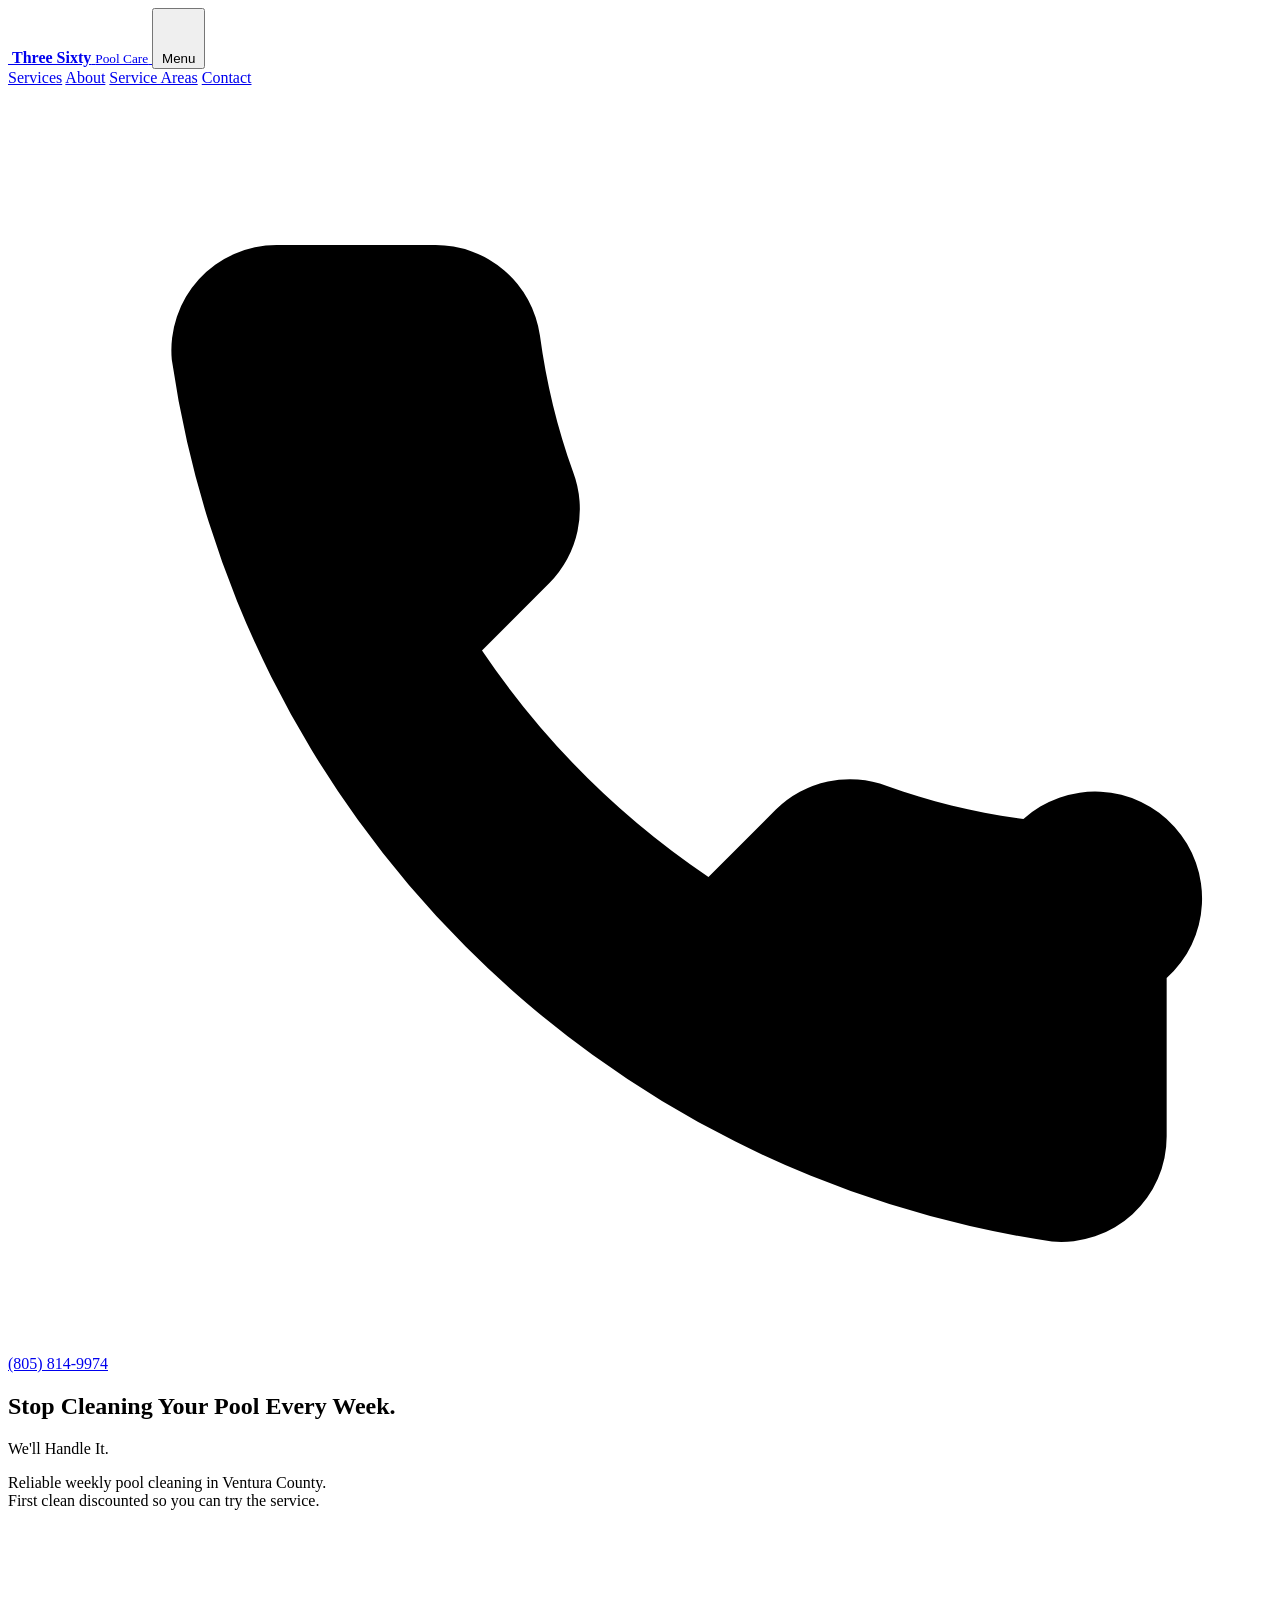
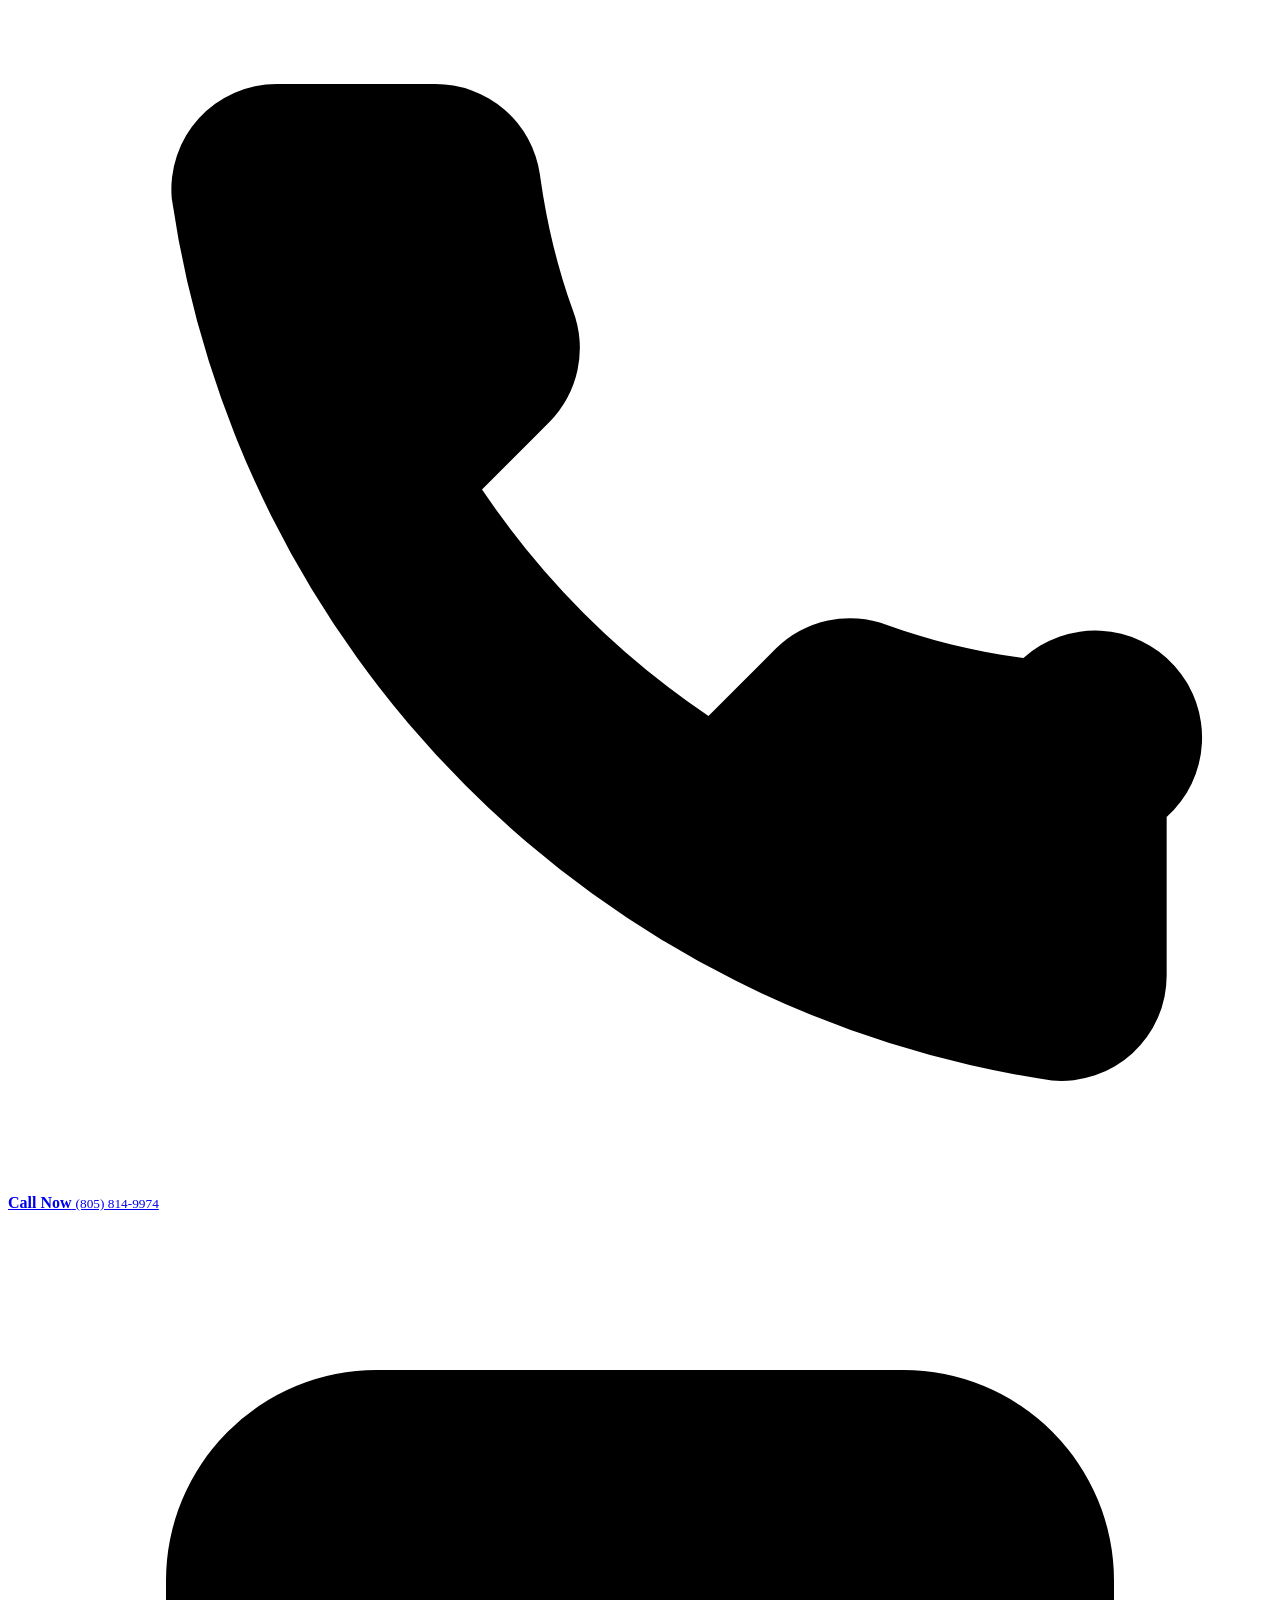
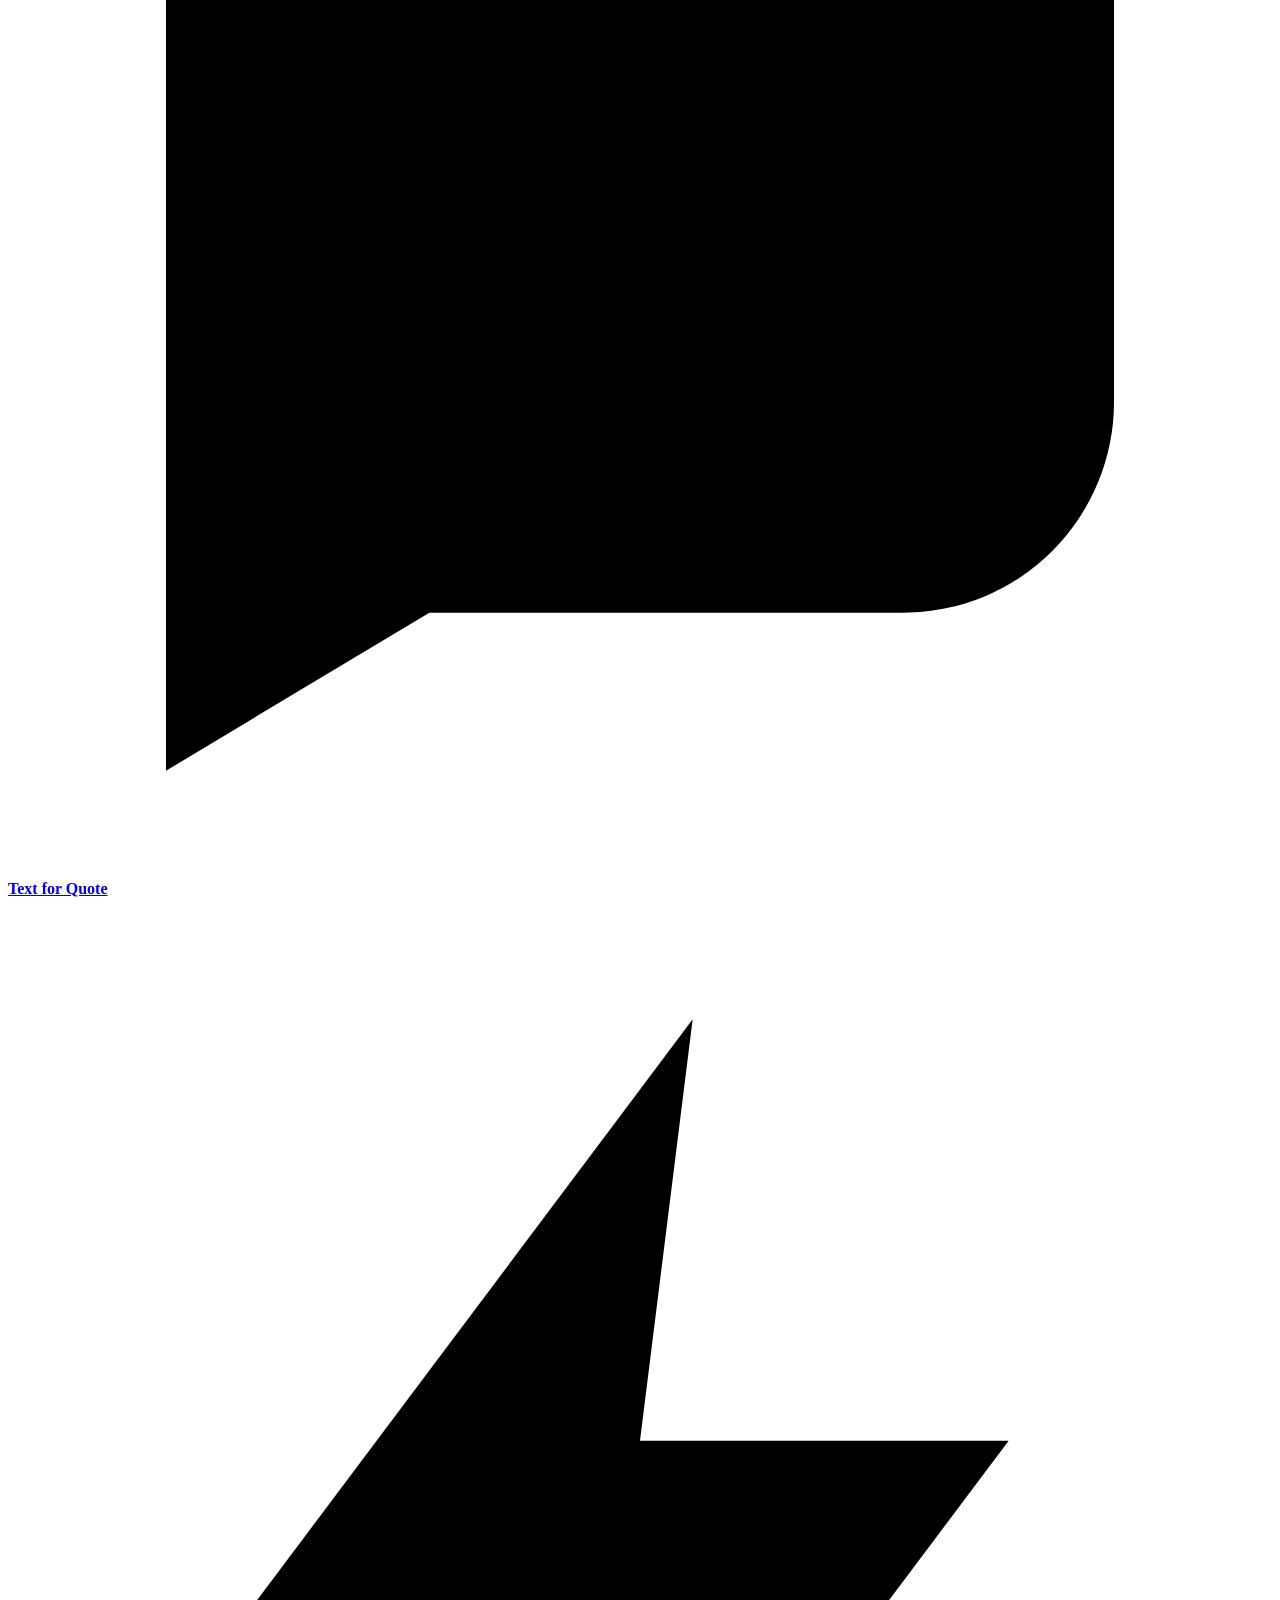
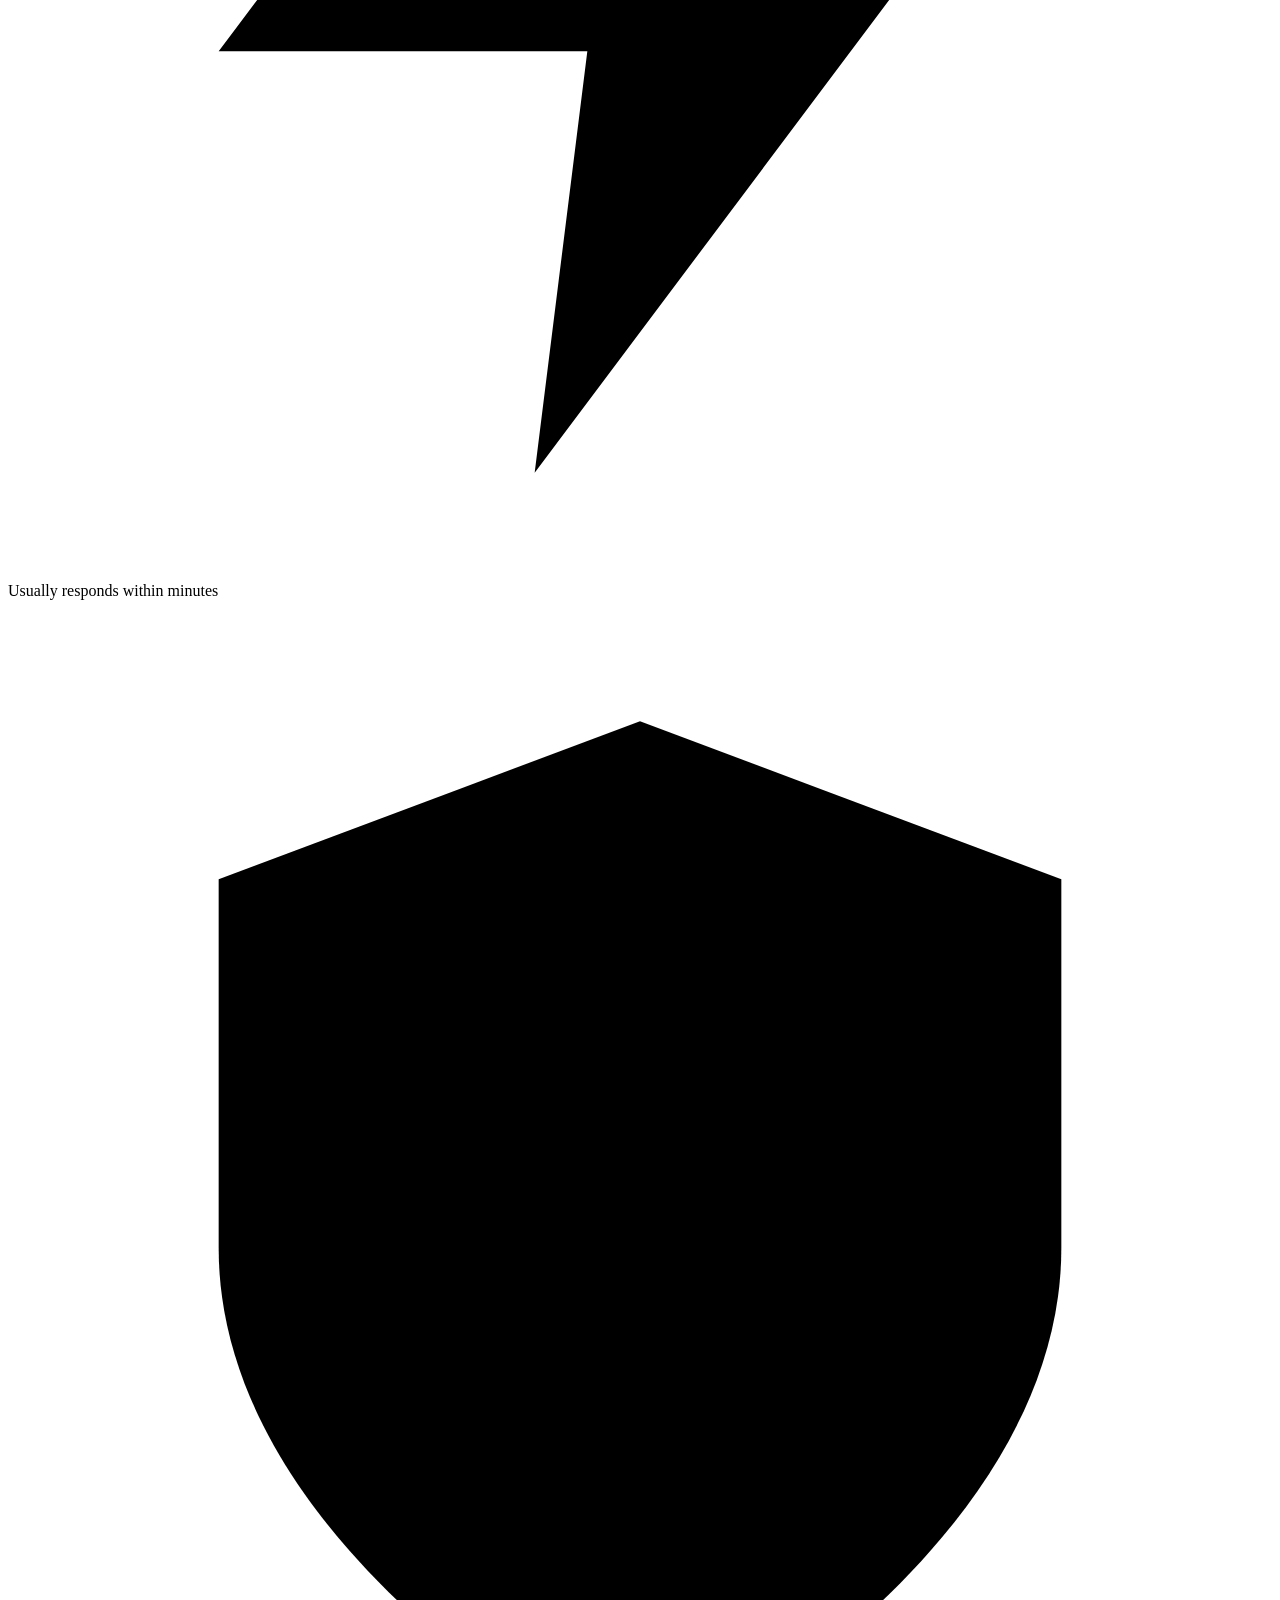
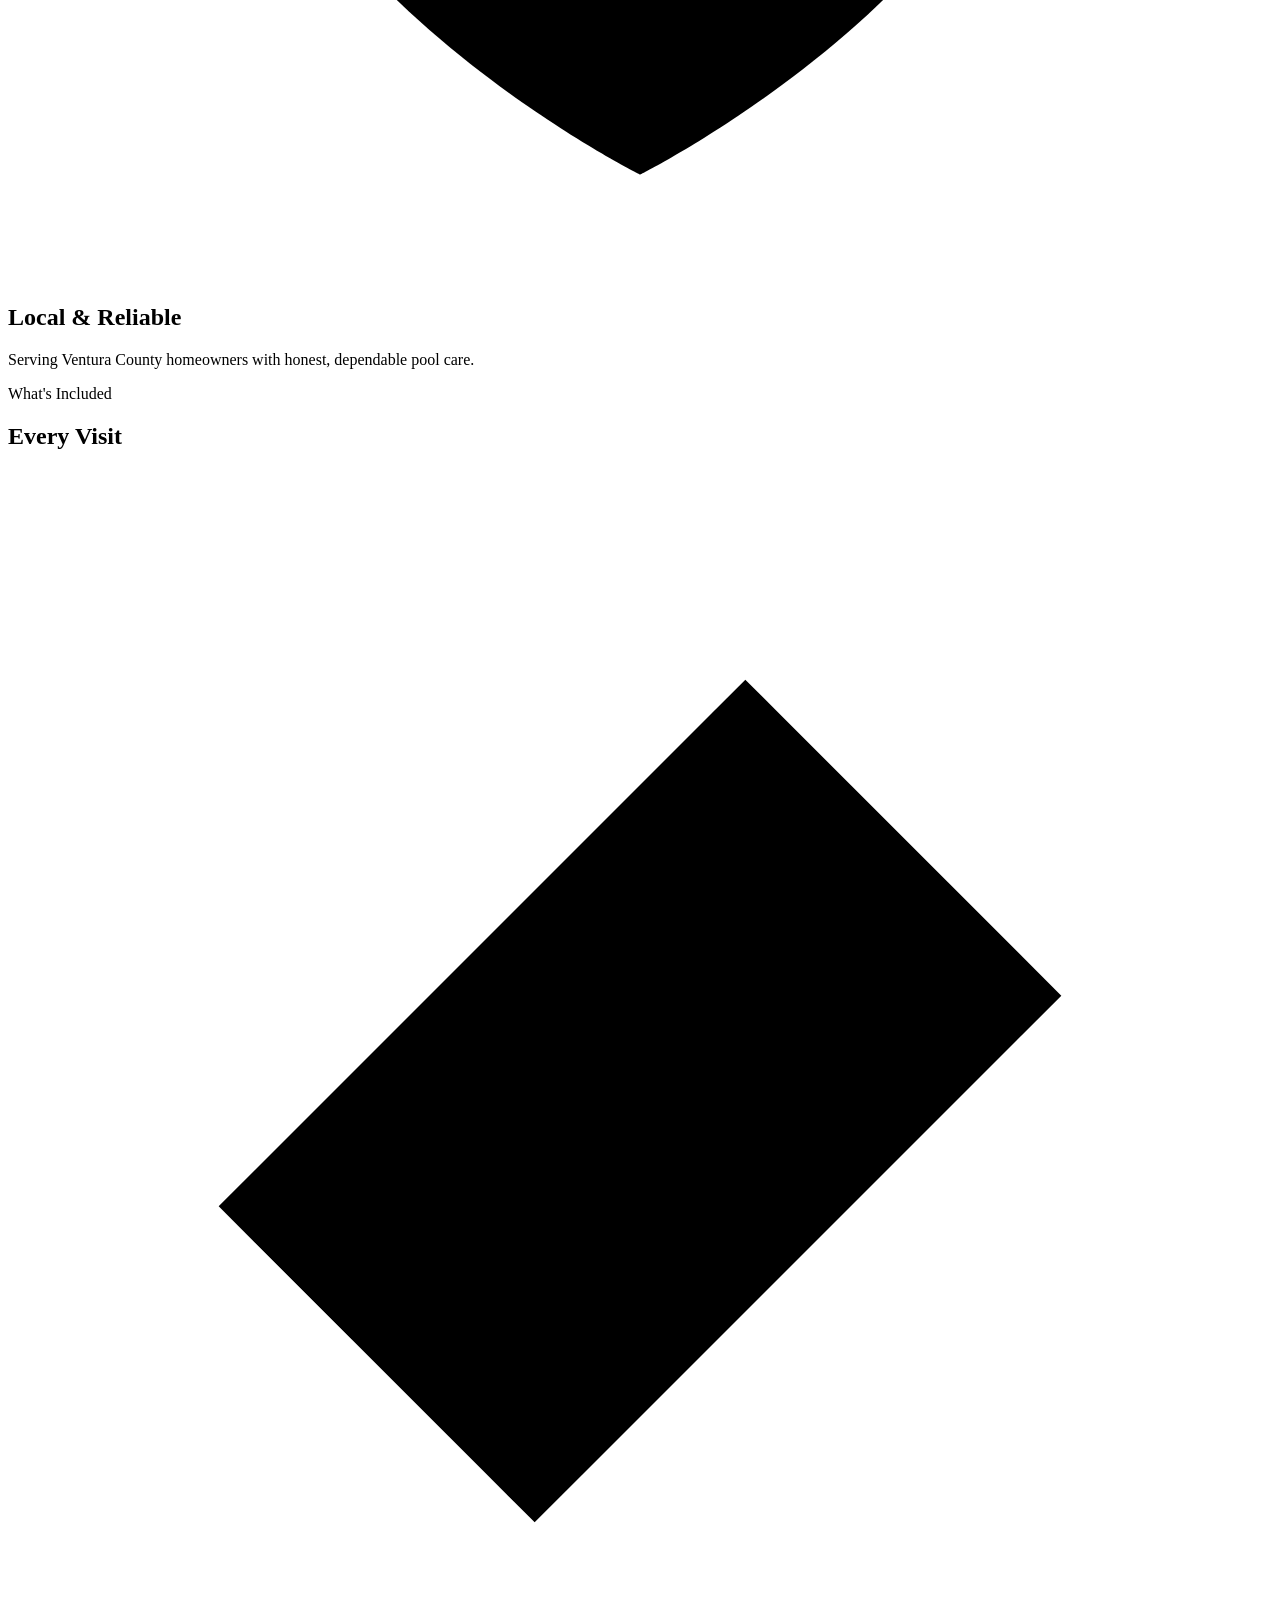
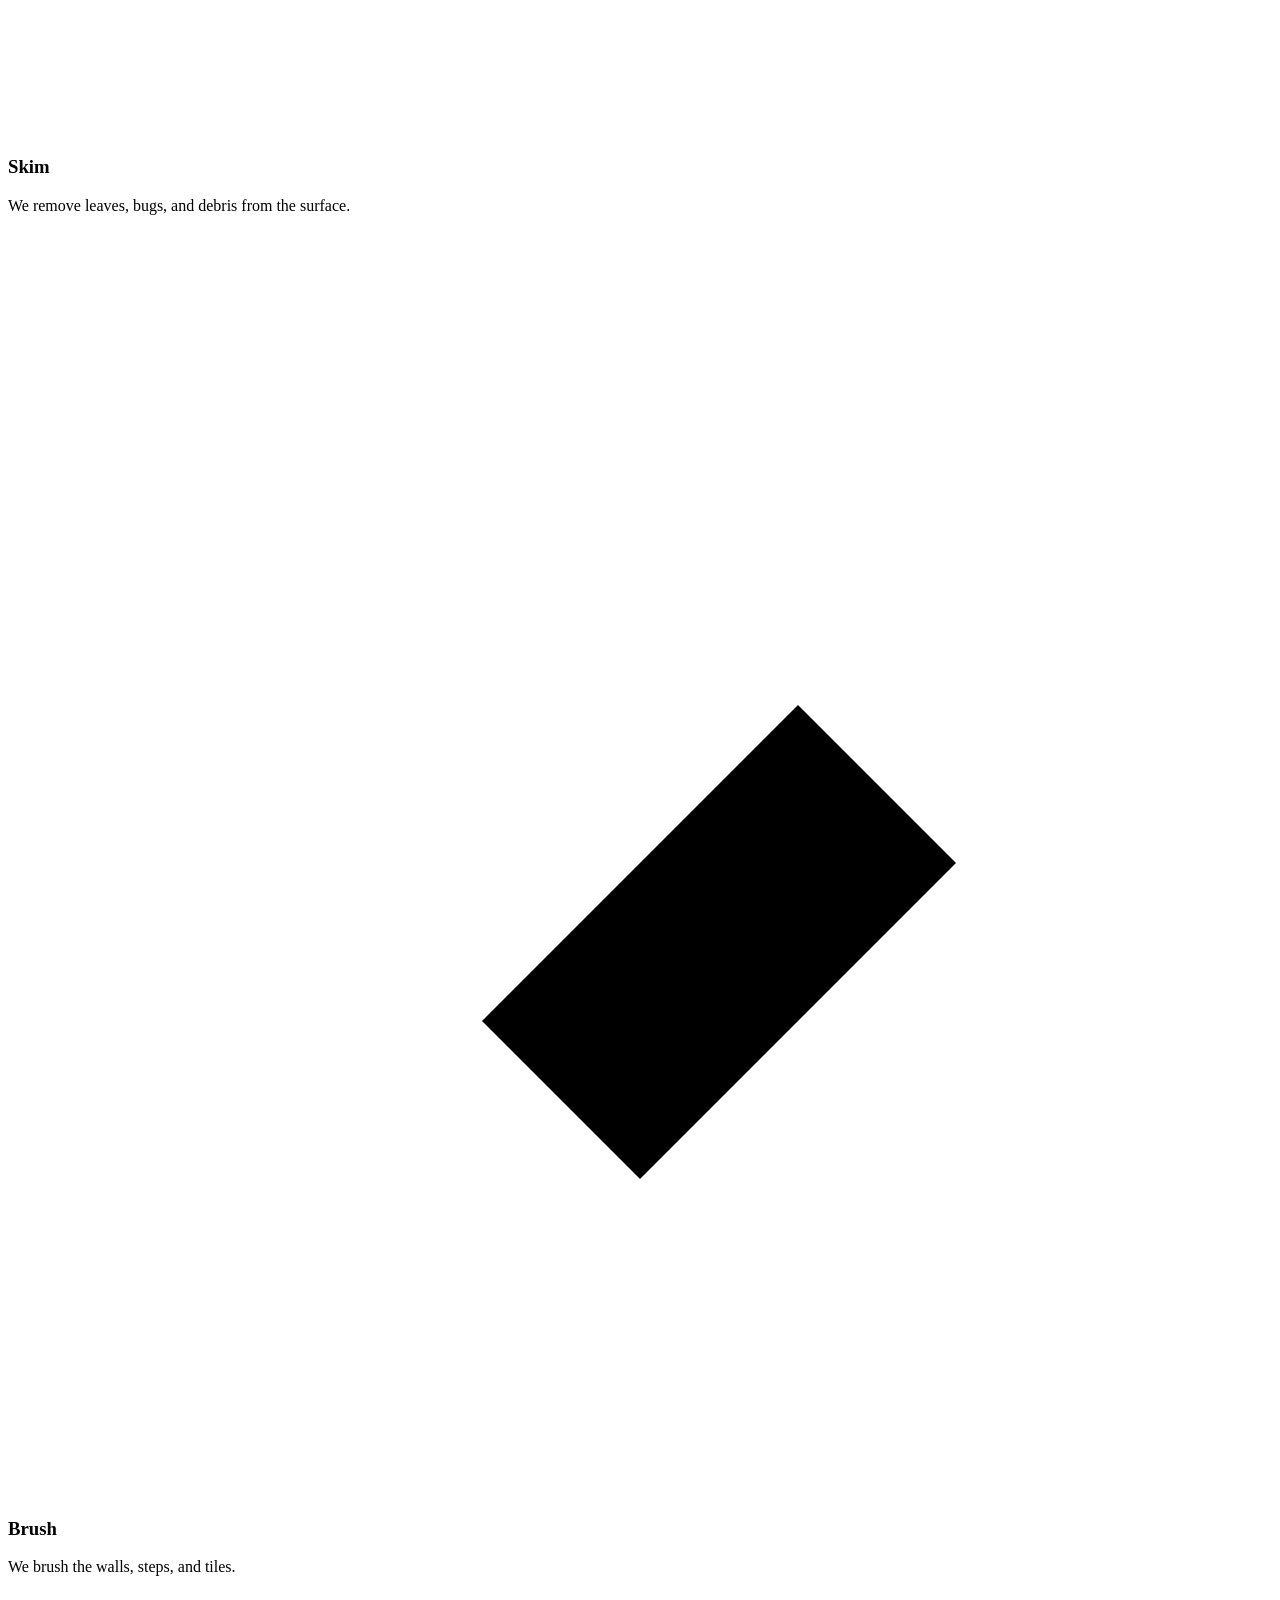
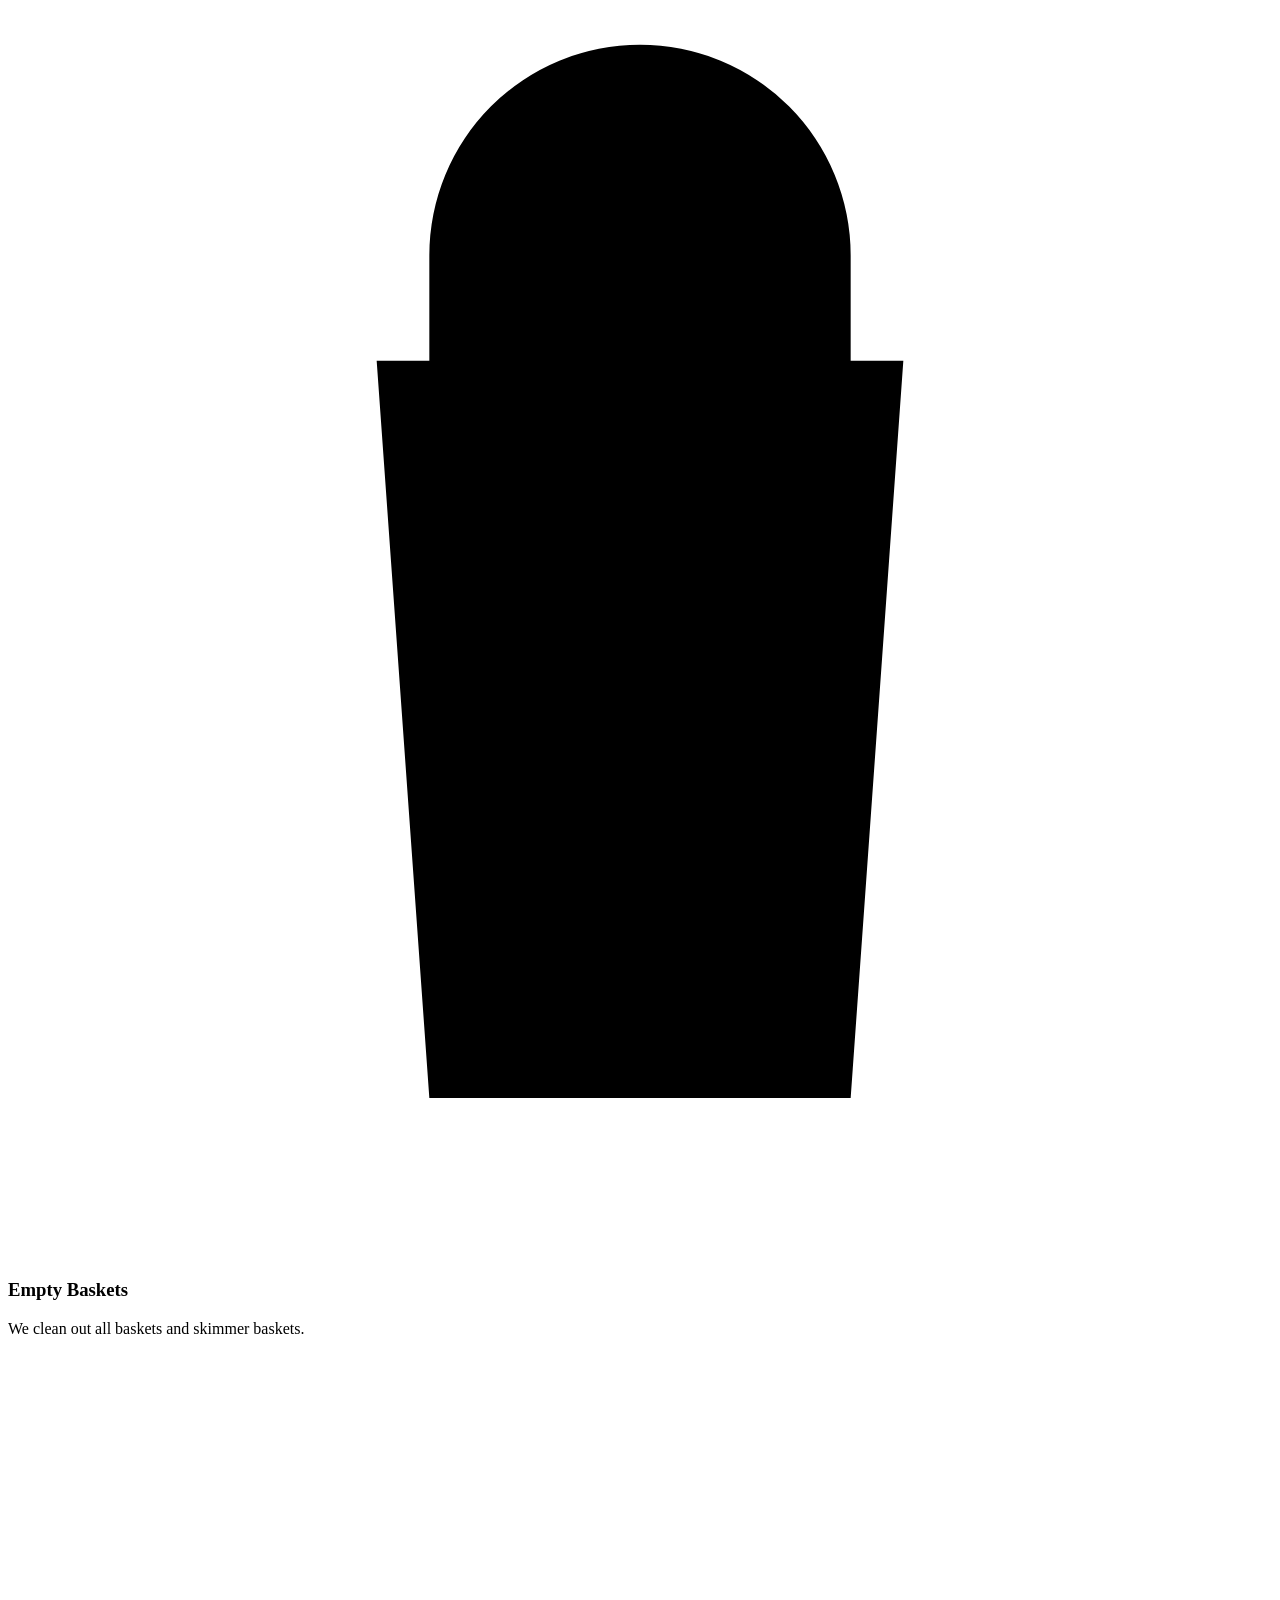
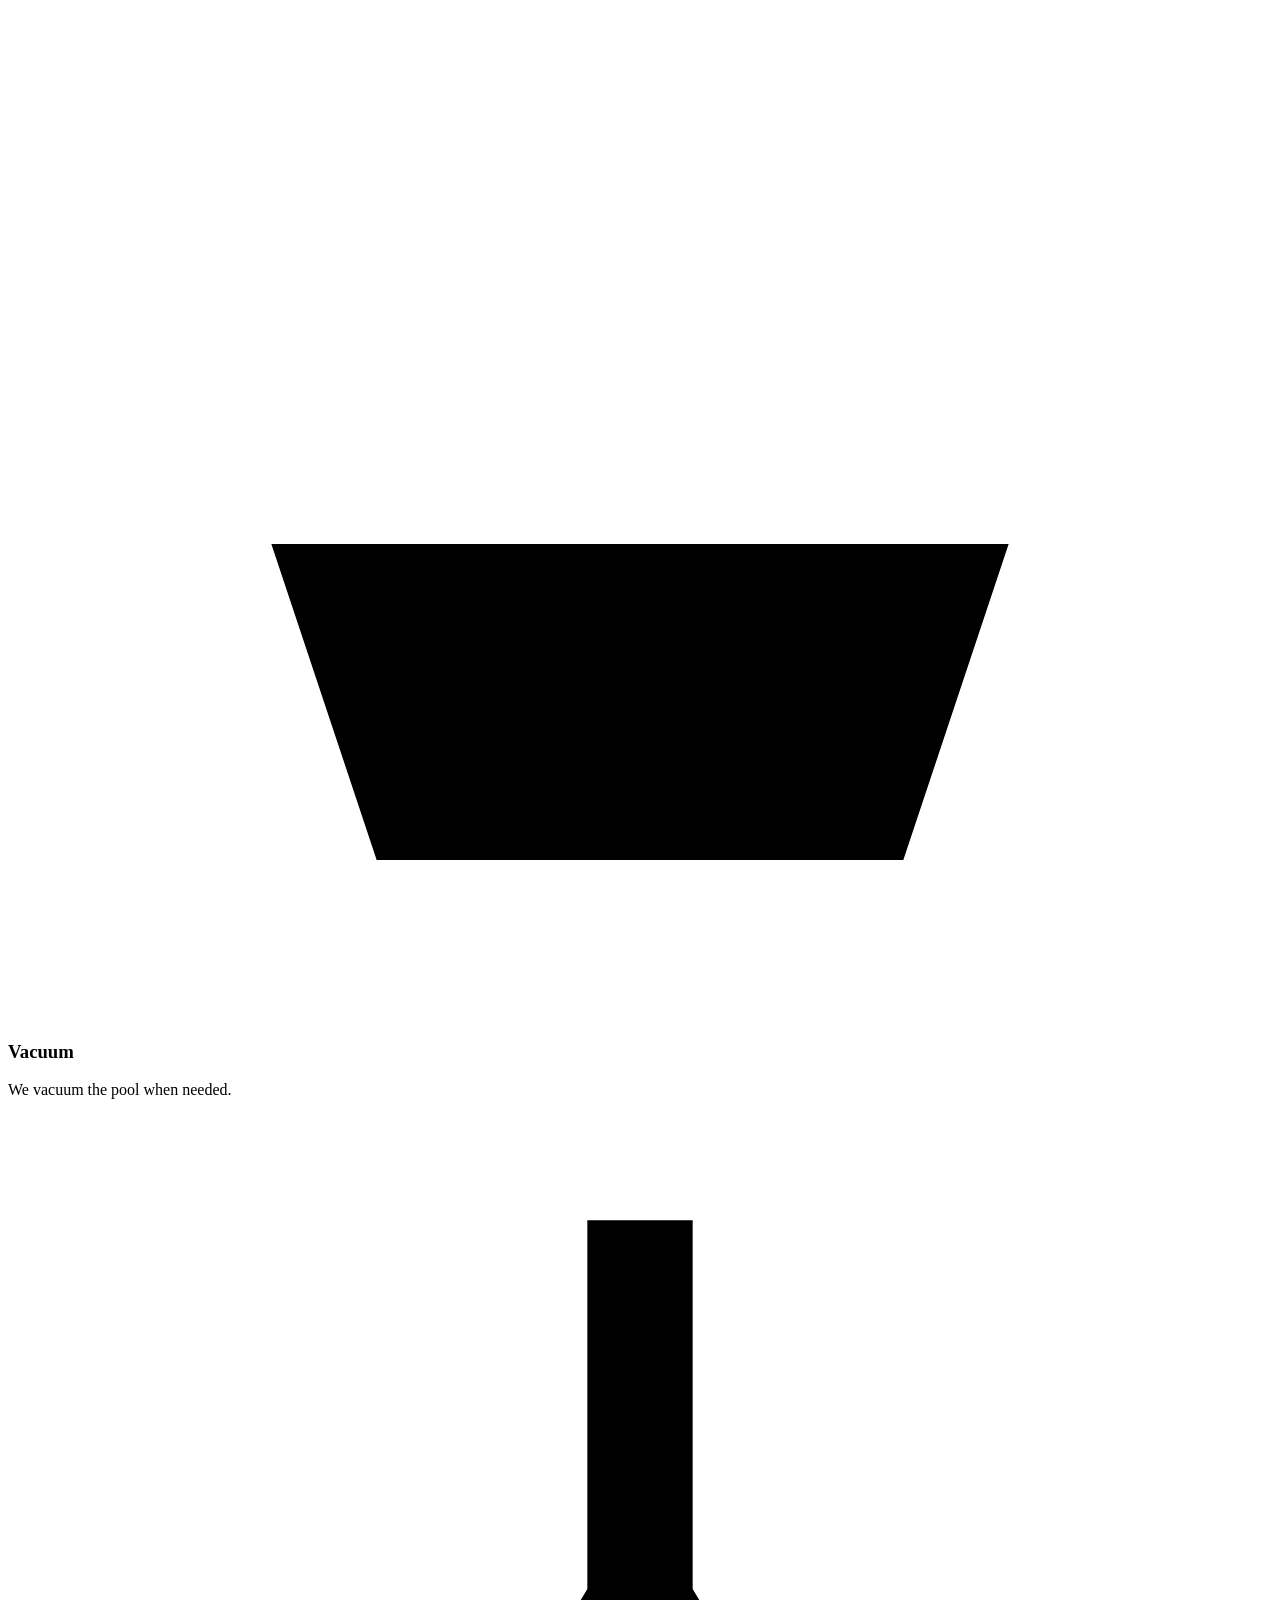
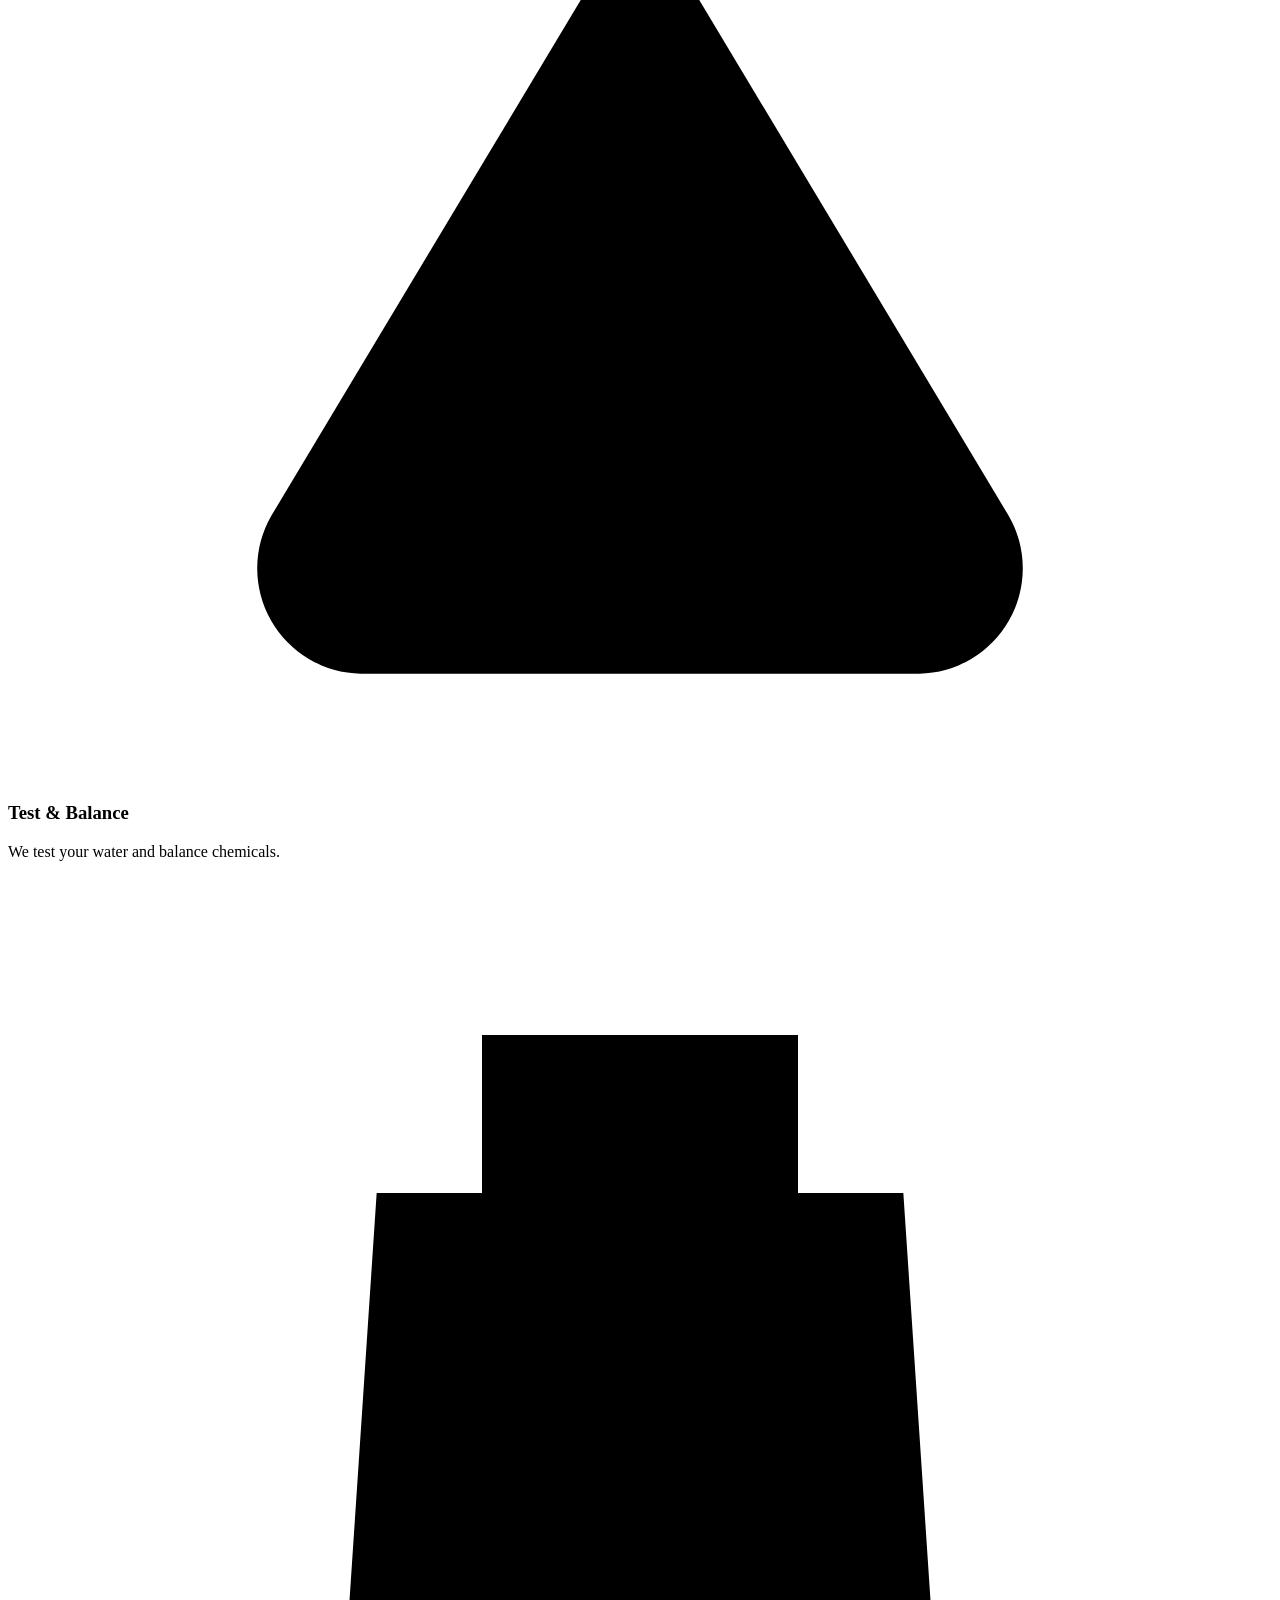
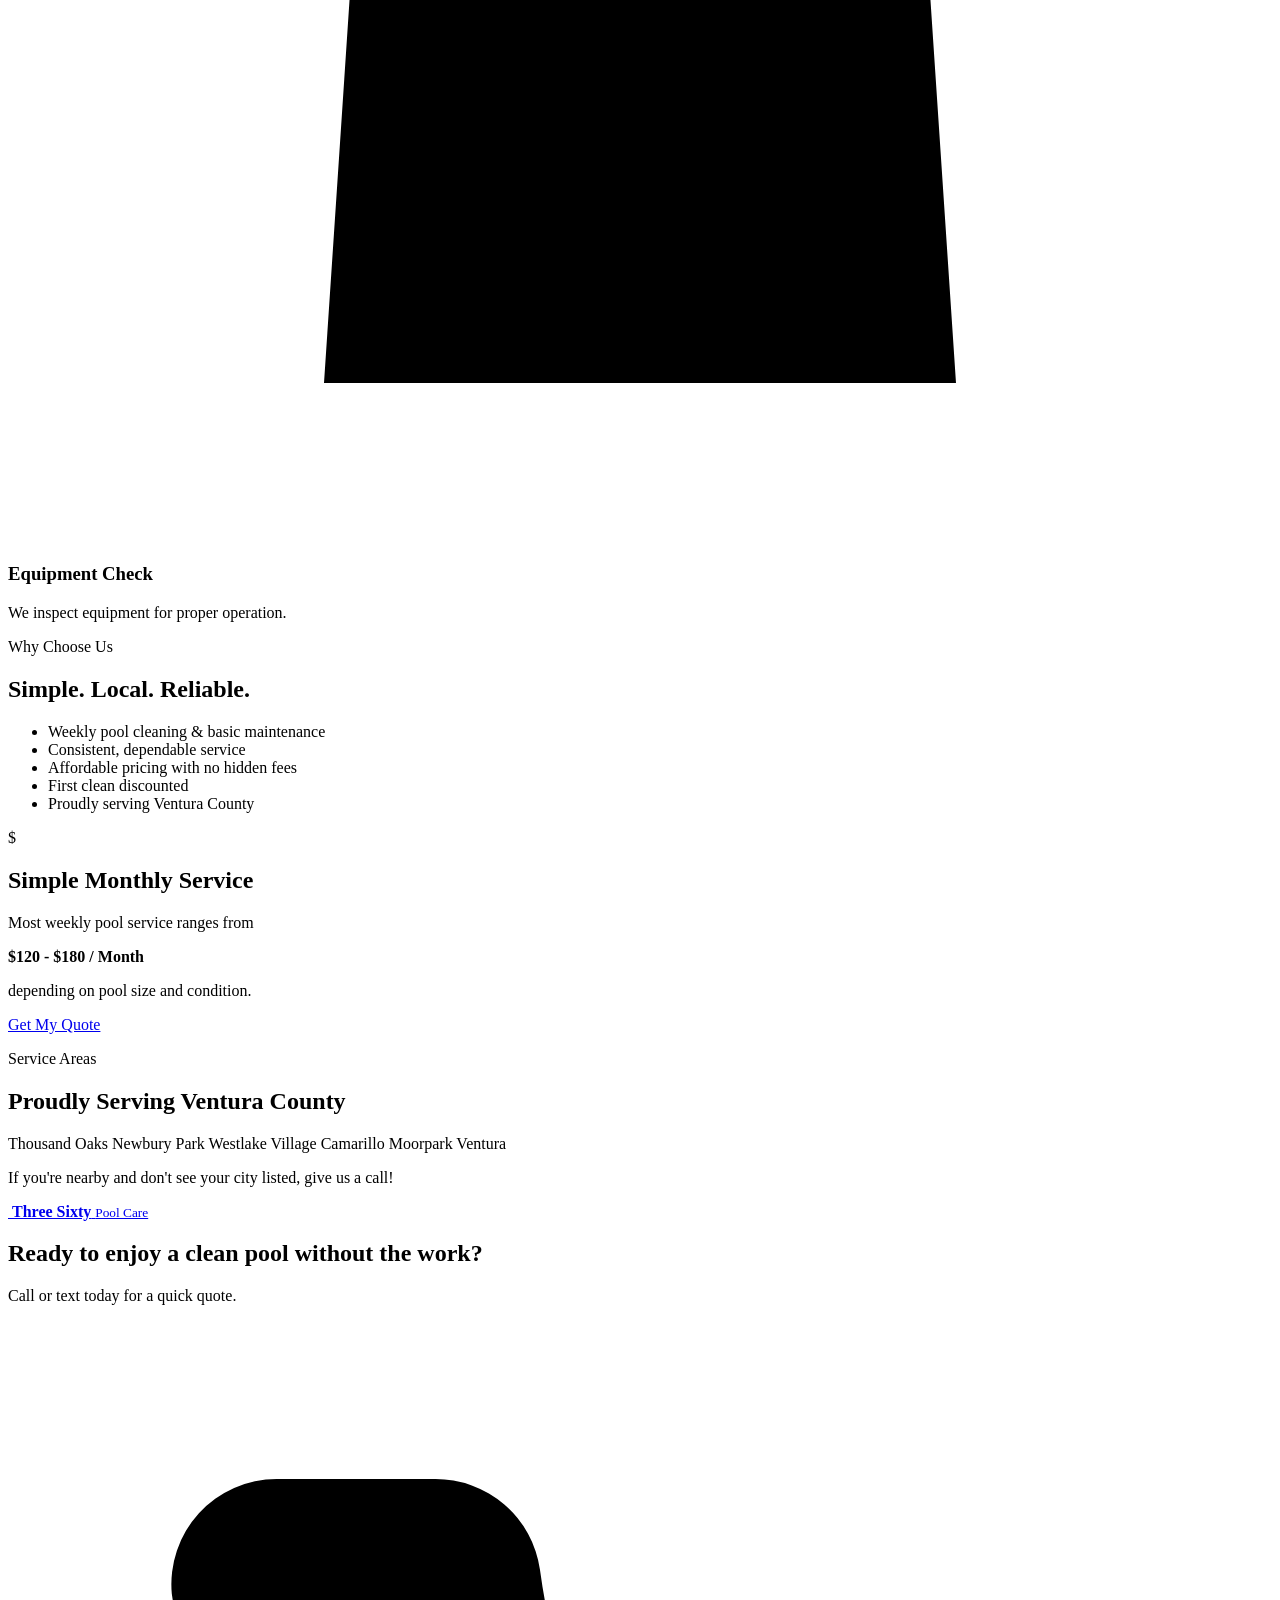
==== index.html @ 9514242b "Add files via upload" ====
<!doctype html>
<html lang="en">
  <head>
    <meta charset="utf-8" />
    <meta name="viewport" content="width=device-width, initial-scale=1" />
    <title>Three Sixty Pool Care</title>
    <meta
      name="description"
      content="Reliable weekly pool cleaning and pool care in Ventura County."
    />
    <link rel="stylesheet" href="styles.css" />
  </head>
  <body>
    <header class="site-header">
      <a class="brand" href="#top" aria-label="Three Sixty Pool Care home">
        <span class="brand-mark">
          <img src="assets/logo.png" alt="" />
        </span>
        <span class="brand-copy" aria-hidden="true">
          <strong>Three Sixty</strong>
          <small>Pool Care</small>
        </span>
      </a>

      <button class="menu-toggle" type="button" aria-expanded="false" aria-controls="site-nav">
        <svg viewBox="0 0 24 24" aria-hidden="true">
          <path d="M4 7h16M4 12h16M4 17h16" />
        </svg>
        <span>Menu</span>
      </button>

      <nav class="site-nav" id="site-nav" aria-label="Primary navigation">
        <a href="#services">Services</a>
        <a href="#about">About</a>
        <a href="#areas">Service Areas</a>
        <a href="#contact">Contact</a>
      </nav>

      <a class="header-call" href="tel:18058149974">
        <svg viewBox="0 0 24 24" aria-hidden="true">
          <path d="M22 16.92v3a2 2 0 0 1-2.18 2A19.79 19.79 0 0 1 3.11 5.18 2 2 0 0 1 5.1 3h3a2 2 0 0 1 2 1.72c.12.89.33 1.76.63 2.59a2 2 0 0 1-.45 2.11L9 10.7a16 16 0 0 0 4.3 4.3l1.28-1.28a2 2 0 0 1 2.11-.45c.83.3 1.7.51 2.59.63A2 2 0 0 1 22 16.92Z" />
        </svg>
        <span>(805) 814-9974</span>
      </a>
    </header>

    <main id="top">
      <section class="hero" aria-labelledby="hero-title">
        <div class="hero-inner">
          <div class="hero-copy">
            <h1 id="hero-title">
              <span>Stop Cleaning</span>
              <span>Your Pool</span>
              <span class="accent">Every Week.</span>
            </h1>
            <p class="script">We'll Handle It.</p>
            <p class="hero-lead">
              Reliable weekly pool cleaning in Ventura County.
              <br />
              First clean discounted so you can try the service.
            </p>
            <div class="hero-actions" id="contact">
              <a class="btn btn-primary" href="tel:18058149974">
                <svg viewBox="0 0 24 24" aria-hidden="true">
                  <path d="M22 16.92v3a2 2 0 0 1-2.18 2A19.79 19.79 0 0 1 3.11 5.18 2 2 0 0 1 5.1 3h3a2 2 0 0 1 2 1.72c.12.89.33 1.76.63 2.59a2 2 0 0 1-.45 2.11L9 10.7a16 16 0 0 0 4.3 4.3l1.28-1.28a2 2 0 0 1 2.11-.45c.83.3 1.7.51 2.59.63A2 2 0 0 1 22 16.92Z" />
                </svg>
                <span>
                  <strong>Call Now</strong>
                  <small>(805) 814-9974</small>
                </span>
              </a>
              <a class="btn btn-outline" href="sms:18058149974">
                <svg viewBox="0 0 24 24" aria-hidden="true">
                  <path d="M21 15a4 4 0 0 1-4 4H8l-5 3V7a4 4 0 0 1 4-4h10a4 4 0 0 1 4 4Z" />
                  <path d="M8 9h8M8 13h5" />
                </svg>
                <strong>Text for Quote</strong>
              </a>
            </div>
            <p class="response-note">
              <svg viewBox="0 0 24 24" aria-hidden="true">
                <path d="m13 2-9 12h7l-1 8 9-12h-7l1-8Z" />
              </svg>
              Usually responds within minutes
            </p>
          </div>

          <aside class="hero-card" aria-label="Local and reliable service">
            <svg viewBox="0 0 24 24" aria-hidden="true">
              <path d="M12 22s8-4 8-10V5l-8-3-8 3v7c0 6 8 10 8 10Z" />
              <path d="m8.8 12.1 2.2 2.2 4.7-5" />
            </svg>
            <div>
              <h2>Local &amp; Reliable</h2>
              <p>Serving Ventura County homeowners with honest, dependable pool care.</p>
            </div>
          </aside>
        </div>
      </section>

      <section class="included" id="services" aria-labelledby="included-title">
        <div class="section-heading">
          <p>What's Included</p>
          <h2 id="included-title">Every Visit</h2>
        </div>

        <div class="service-grid">
          <article class="service-item">
            <span class="service-icon">
              <svg viewBox="0 0 24 24" aria-hidden="true">
                <path d="m14 4 6 6M4 14l6 6M10 20l10-10-6-6L4 14l6 6Z" />
                <path d="m7 17 7-7M10 20l-1 2M20 10l2-1" />
              </svg>
            </span>
            <h3>Skim</h3>
            <p>We remove leaves, bugs, and debris from the surface.</p>
          </article>

          <article class="service-item">
            <span class="service-icon">
              <svg viewBox="0 0 24 24" aria-hidden="true">
                <path d="m15 3 6 6M2 22l7-7M9 15l6-6 3 3-6 6-3-3Z" />
                <path d="m4 20 4-4M7 22l4-4M2 17l4-4" />
              </svg>
            </span>
            <h3>Brush</h3>
            <p>We brush the walls, steps, and tiles.</p>
          </article>

          <article class="service-item">
            <span class="service-icon">
              <svg viewBox="0 0 24 24" aria-hidden="true">
                <path d="M5 7h14M8 7V5a4 4 0 0 1 8 0v2M7 7l1 14h8l1-14" />
                <path d="M10 11v6M14 11v6" />
              </svg>
            </span>
            <h3>Empty Baskets</h3>
            <p>We clean out all baskets and skimmer baskets.</p>
          </article>

          <article class="service-item">
            <span class="service-icon">
              <svg viewBox="0 0 24 24" aria-hidden="true">
                <path d="M12 3v12M7 21h10M5 15h14l-2 6H7l-2-6Z" />
                <path d="M8 10h8" />
              </svg>
            </span>
            <h3>Vacuum</h3>
            <p>We vacuum the pool when needed.</p>
          </article>

          <article class="service-item">
            <span class="service-icon">
              <svg viewBox="0 0 24 24" aria-hidden="true">
                <path d="M10 2h4M11 2v7l-6 10a2 2 0 0 0 1.7 3h10.6a2 2 0 0 0 1.7-3L13 9V2" />
                <path d="M8 16h8M10 19h4" />
              </svg>
            </span>
            <h3>Test &amp; Balance</h3>
            <p>We test your water and balance chemicals.</p>
          </article>

          <article class="service-item">
            <span class="service-icon">
              <svg viewBox="0 0 24 24" aria-hidden="true">
                <path d="M8 6h8M9 6V3h6v3M7 6h10l1 15H6L7 6Z" />
                <path d="M9 10h6M9 14h6" />
              </svg>
            </span>
            <h3>Equipment Check</h3>
            <p>We inspect equipment for proper operation.</p>
          </article>
        </div>
      </section>

      <section class="why" id="about" aria-labelledby="why-title">
        <div class="why-inner">
          <div class="why-copy">
            <p class="eyebrow">Why Choose Us</p>
            <h2 id="why-title">Simple. Local. Reliable.</h2>
            <ul>
              <li>Weekly pool cleaning &amp; basic maintenance</li>
              <li>Consistent, dependable service</li>
              <li>Affordable pricing with no hidden fees</li>
              <li>First clean discounted</li>
              <li>Proudly serving Ventura County</li>
            </ul>
          </div>

          <aside class="price-card" aria-label="Simple monthly service pricing">
            <div class="price-head">
              <span class="dollar">$</span>
              <div>
                <h2>Simple Monthly Service</h2>
                <span class="short-rule"></span>
              </div>
            </div>
            <p>Most weekly pool service ranges from</p>
            <strong>$120 - $180 / Month</strong>
            <p>depending on pool size and condition.</p>
            <a class="quote-button" href="sms:18058149974">Get My Quote</a>
          </aside>
        </div>
      </section>

      <section class="areas" id="areas" aria-labelledby="areas-title">
        <div class="areas-heading">
          <p class="eyebrow">Service Areas</p>
          <h2 id="areas-title">Proudly Serving Ventura County</h2>
        </div>
        <div class="city-list" aria-label="Service area cities">
          <span>Thousand Oaks</span>
          <span>Newbury Park</span>
          <span>Westlake Village</span>
          <span>Camarillo</span>
          <span>Moorpark</span>
          <span>Ventura</span>
        </div>
        <p class="nearby">If you're nearby and don't see your city listed, give us a call!</p>
      </section>
    </main>

    <footer class="site-footer">
      <div class="footer-inner">
        <a class="footer-brand" href="#top" aria-label="Three Sixty Pool Care home">
          <span class="brand-mark">
            <img src="assets/logo.png" alt="" />
          </span>
          <span class="brand-copy" aria-hidden="true">
            <strong>Three Sixty</strong>
            <small>Pool Care</small>
          </span>
        </a>
        <div class="footer-copy">
          <h2>Ready to enjoy a clean pool without the work?</h2>
          <p>Call or text today for a quick quote.</p>
        </div>
        <div class="footer-actions">
          <a class="btn btn-primary" href="tel:18058149974">
            <svg viewBox="0 0 24 24" aria-hidden="true">
              <path d="M22 16.92v3a2 2 0 0 1-2.18 2A19.79 19.79 0 0 1 3.11 5.18 2 2 0 0 1 5.1 3h3a2 2 0 0 1 2 1.72c.12.89.33 1.76.63 2.59a2 2 0 0 1-.45 2.11L9 10.7a16 16 0 0 0 4.3 4.3l1.28-1.28a2 2 0 0 1 2.11-.45c.83.3 1.7.51 2.59.63A2 2 0 0 1 22 16.92Z" />
            </svg>
            <span>Call (805) 814-9974</span>
          </a>
          <a class="btn btn-outline" href="sms:18058149974">
            <svg viewBox="0 0 24 24" aria-hidden="true">
              <path d="M21 15a4 4 0 0 1-4 4H8l-5 3V7a4 4 0 0 1 4-4h10a4 4 0 0 1 4 4Z" />
              <path d="M8 9h8M8 13h5" />
            </svg>
            <span>Text for Quote</span>
          </a>
        </div>
      </div>
      <p class="copyright">&copy; 2026 Three Sixty Pool Care. All rights reserved.</p>
    </footer>

    <script src="script.js"></script>
  </body>
</html>
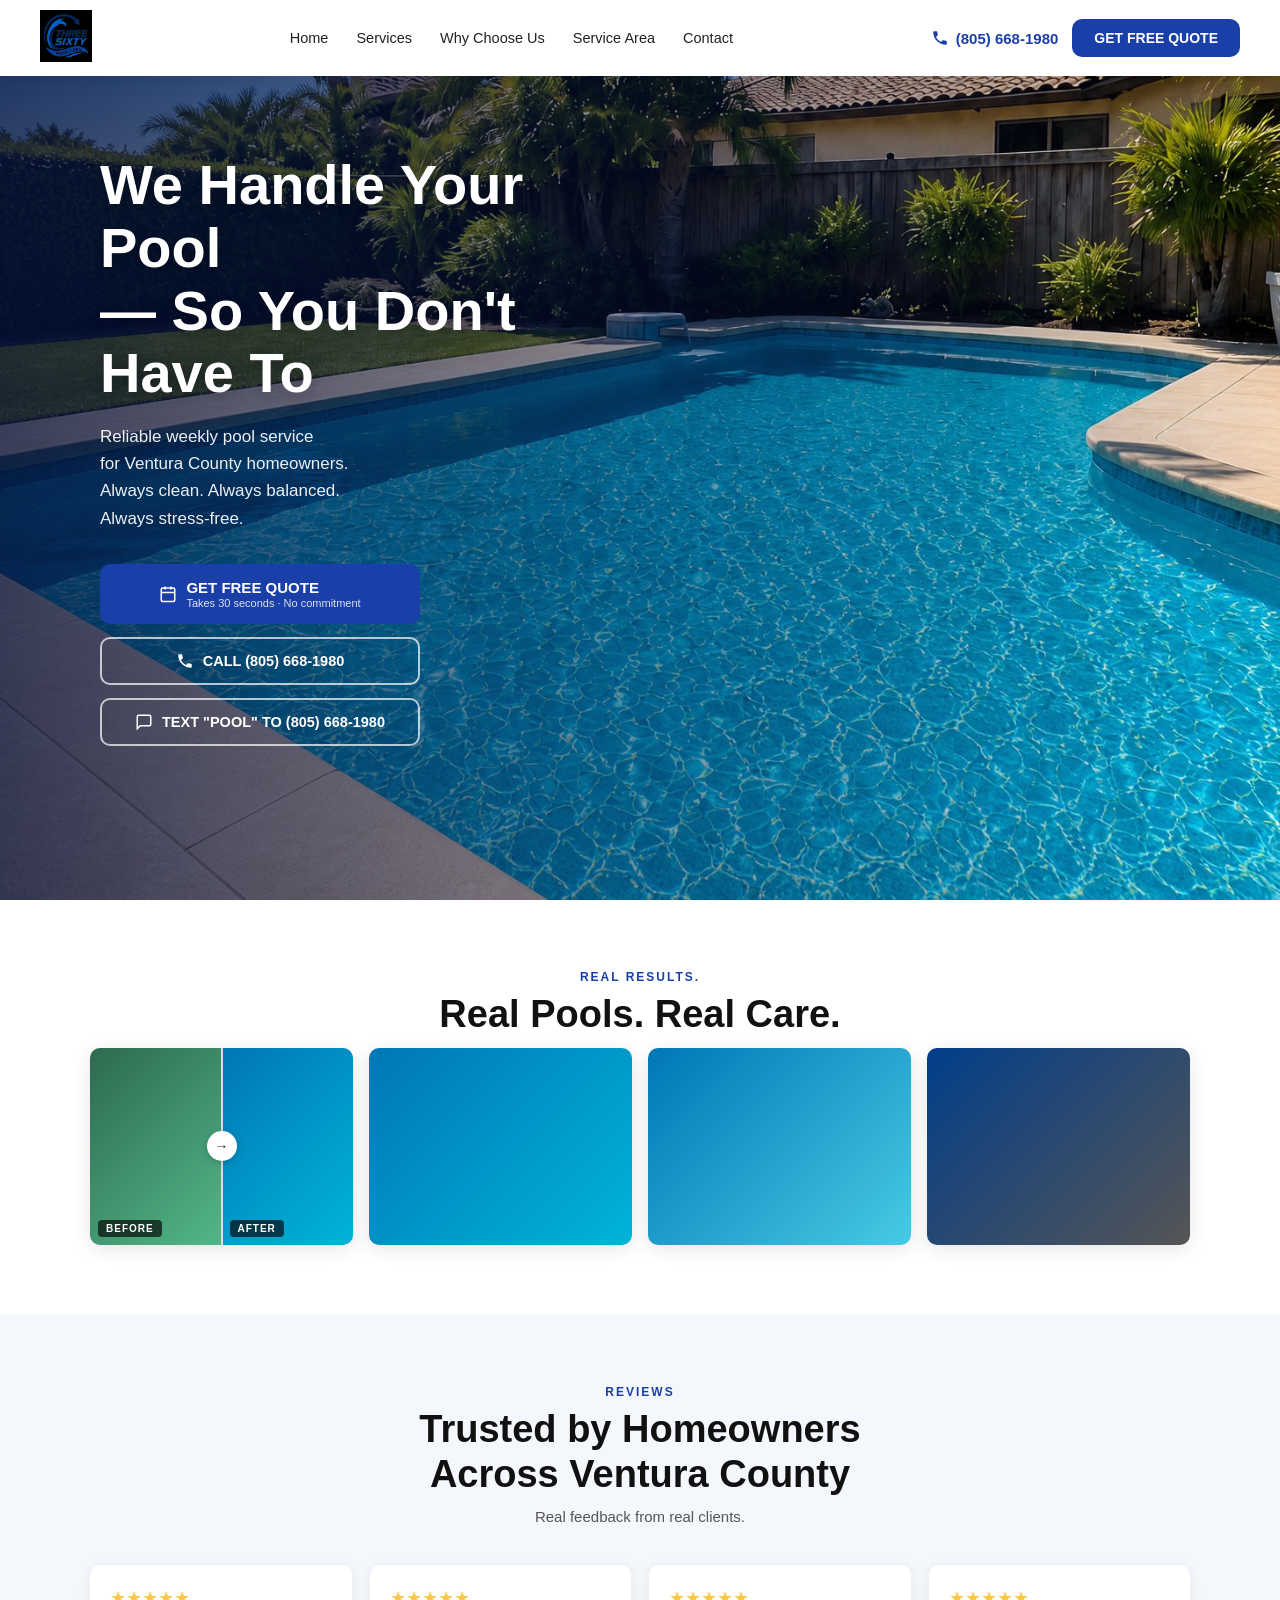
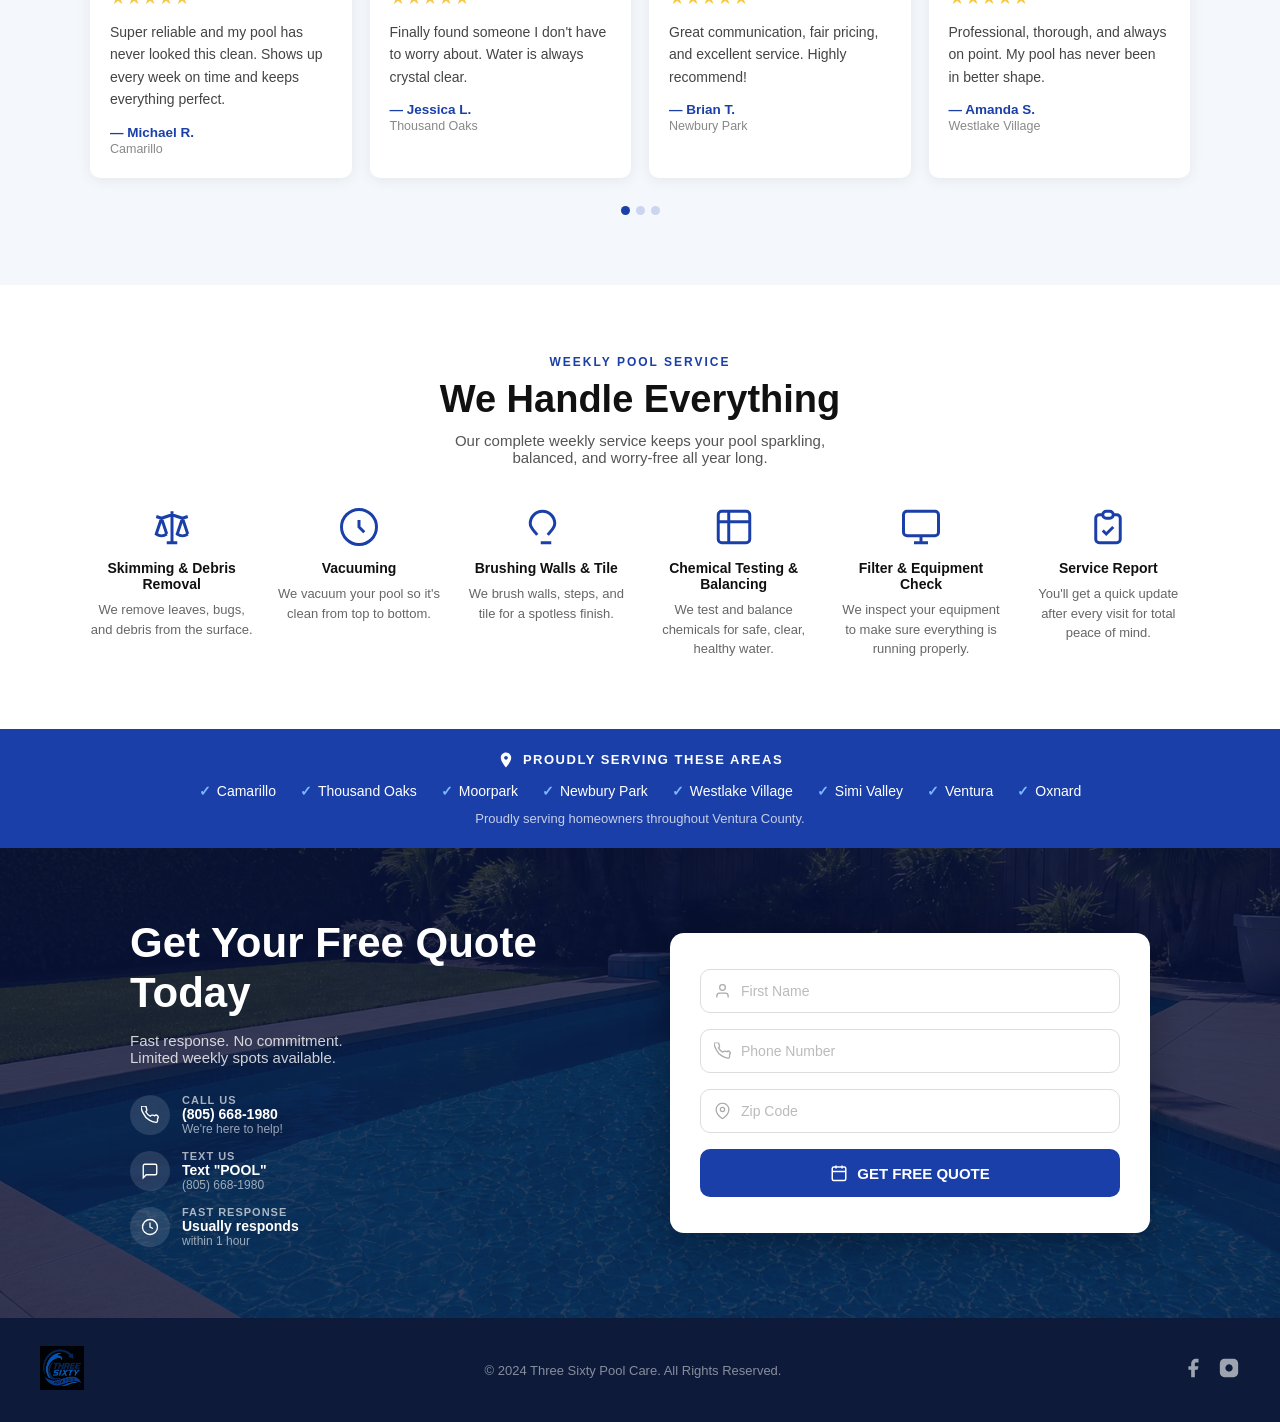
==== commit 6a531773: "Add files via upload" ====
--- a/index.html
+++ b/index.html
@@ -1,259 +1,583 @@
-<!doctype html>
+<!DOCTYPE html>
 <html lang="en">
-  <head>
-    <meta charset="utf-8" />
-    <meta name="viewport" content="width=device-width, initial-scale=1" />
-    <title>Three Sixty Pool Care</title>
-    <meta
-      name="description"
-      content="Reliable weekly pool cleaning and pool care in Ventura County."
-    />
-    <link rel="stylesheet" href="styles.css" />
-  </head>
-  <body>
-    <header class="site-header">
-      <a class="brand" href="#top" aria-label="Three Sixty Pool Care home">
-        <span class="brand-mark">
-          <img src="assets/logo.png" alt="" />
-        </span>
-        <span class="brand-copy" aria-hidden="true">
-          <strong>Three Sixty</strong>
-          <small>Pool Care</small>
-        </span>
+<head>
+<meta charset="UTF-8">
+<meta name="viewport" content="width=device-width, initial-scale=1.0">
+<title>Three Sixty Pool Care – Ventura County Pool Service</title>
+<style>
+  *{margin:0;padding:0;box-sizing:border-box}
+  html{scroll-behavior:smooth}
+  body{font-family:'Segoe UI',Arial,sans-serif;color:#1a1a2e;overflow-x:hidden}
+  :root{
+    --blue:#1a3fa8;
+    --blue-dark:#0d2775;
+    --blue-btn:#1a3fa8;
+    --accent:#f7c948;
+    --text:#222;
+    --light-bg:#f4f7fb;
+    --white:#fff;
+    --radius:10px;
+  }
+
+  /* NAV */
+  nav{
+    position:fixed;top:0;left:0;width:100%;z-index:1000;
+    background:#fff;
+    box-shadow:0 2px 18px rgba(0,0,0,0.10);
+    display:flex;align-items:center;justify-content:space-between;
+    padding:10px 40px;
+    min-height:70px;
+  }
+  .nav-logo img{height:52px;width:auto}
+  .nav-links{display:flex;gap:28px;list-style:none}
+  .nav-links a{text-decoration:none;color:#222;font-size:14.5px;font-weight:500;transition:color .2s}
+  .nav-links a:hover{color:var(--blue)}
+  .nav-right{display:flex;align-items:center;gap:14px}
+  .nav-phone{display:flex;align-items:center;gap:7px;color:var(--blue);font-weight:700;font-size:15px;text-decoration:none}
+  .nav-phone svg{width:18px;height:18px;fill:var(--blue)}
+  .btn-quote{
+    background:var(--blue-btn);color:#fff;
+    padding:11px 22px;border-radius:var(--radius);
+    font-weight:700;font-size:14px;text-decoration:none;
+    transition:background .2s;white-space:nowrap;
+    border:none;cursor:pointer;display:inline-block;
+  }
+  .btn-quote:hover{background:var(--blue-dark)}
+
+  /* HERO */
+  .hero{
+    position:relative;min-height:100vh;
+    display:flex;align-items:center;
+    background:url('[data-uri]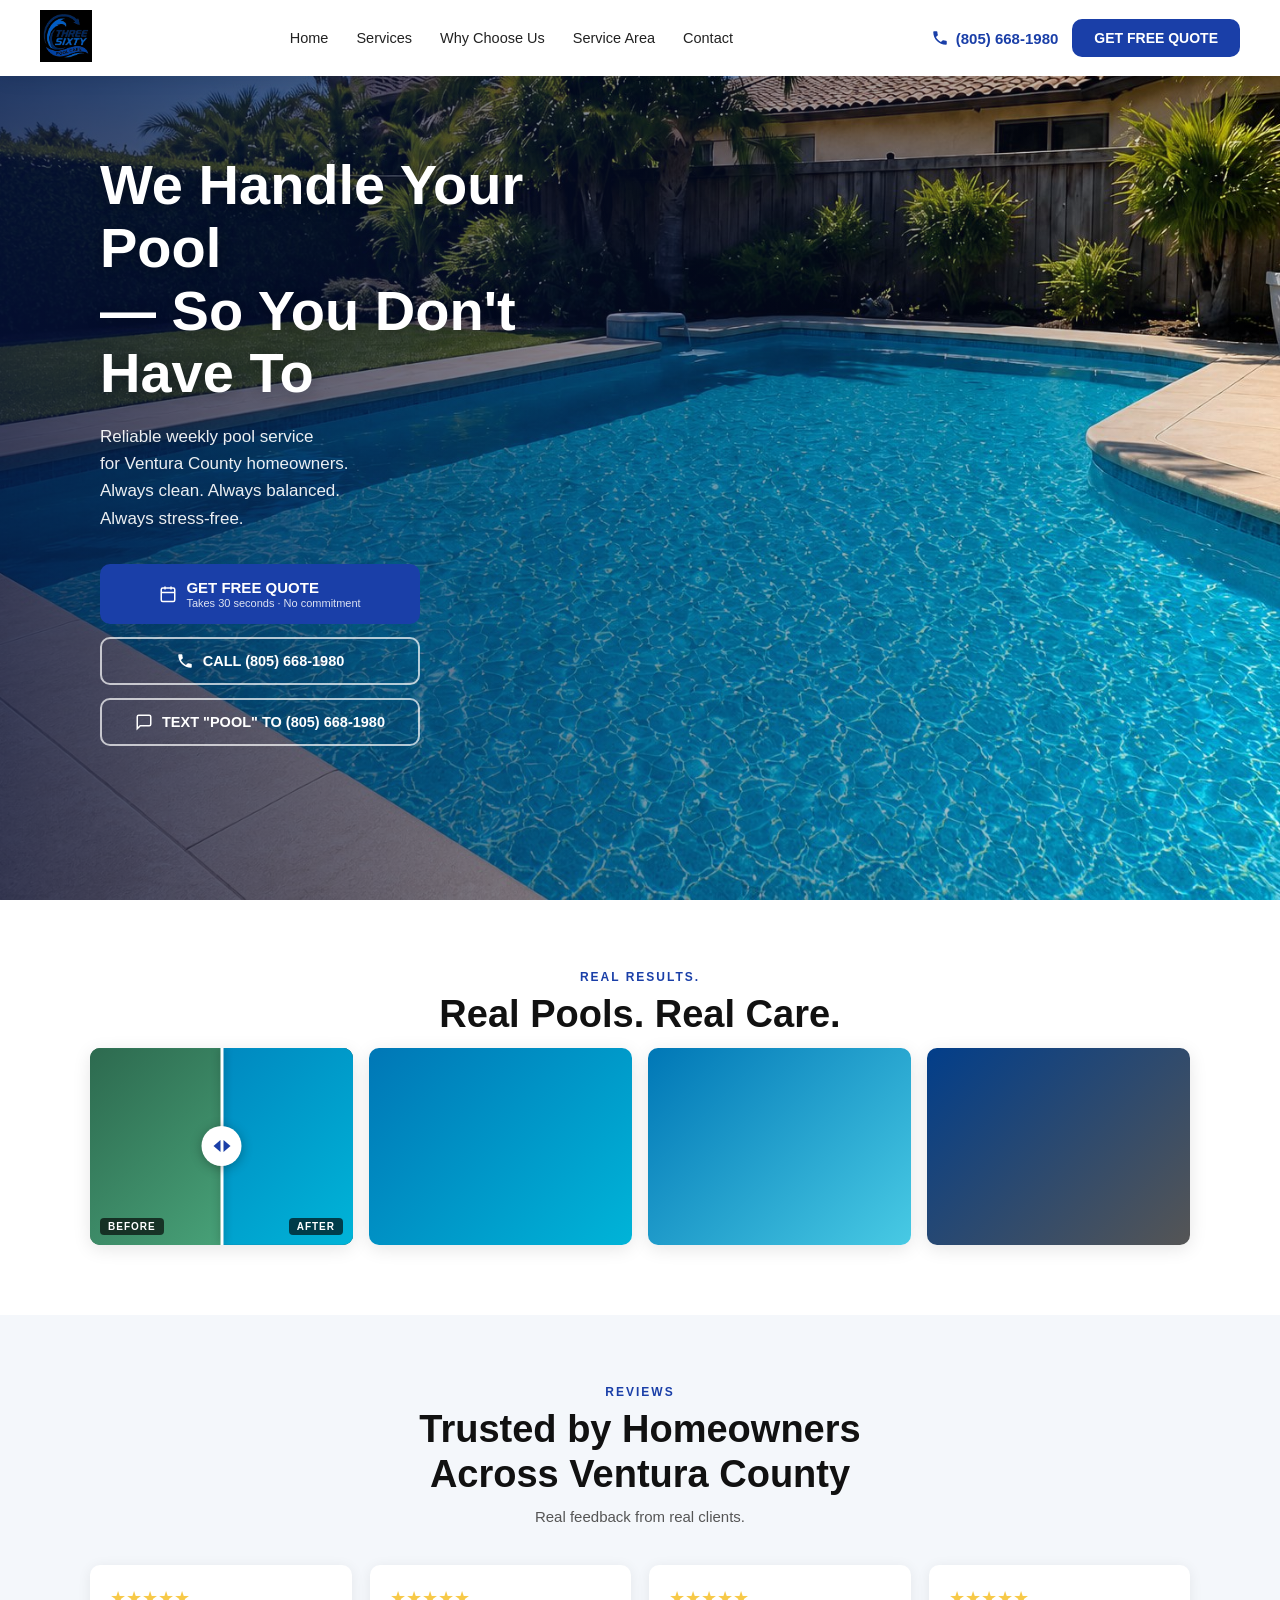
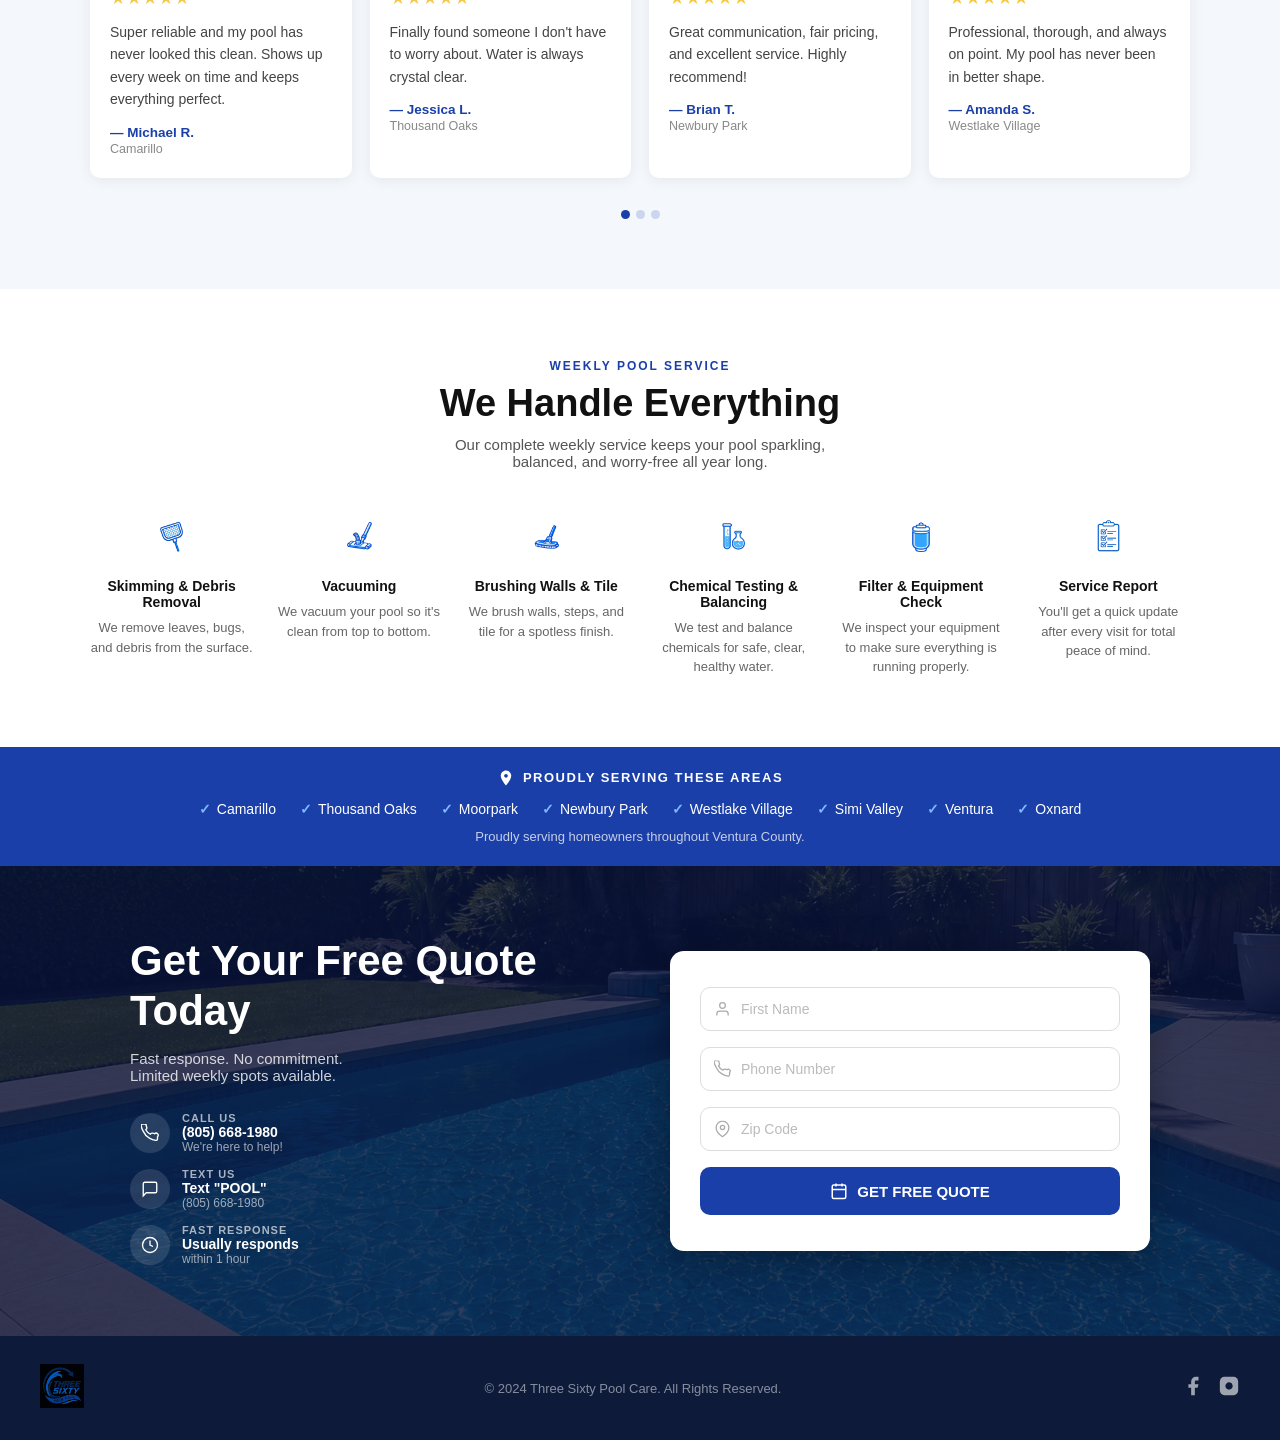
==== commit abf8c58a: "Add files via upload" ====
--- a/index.html
+++ b/index.html
@@ -128,28 +128,56 @@
     font-size:11px;font-weight:700;letter-spacing:1px;
     padding:4px 10px;border-radius:5px;text-transform:uppercase;
   }
-  .result-before-after{
+  /* BEFORE/AFTER SLIDER */
+  .ba-slider{
     border-radius:var(--radius);overflow:hidden;
     box-shadow:0 4px 18px rgba(0,0,0,0.10);
     position:relative;aspect-ratio:4/3;
-    display:grid;grid-template-columns:1fr 1fr;
-    gap:2px;background:#ddd;
-  }
-  .result-before-after .half{position:relative;overflow:hidden}
-  .result-before-after .half img{width:100%;height:100%;object-fit:cover}
-  .result-before-after .badge{
-    position:absolute;bottom:8px;left:8px;
+    background:#ddd;cursor:col-resize;user-select:none;
+  }
+  .ba-before,.ba-after{
+    position:absolute;inset:0;overflow:hidden;
+  }
+  .ba-before-bg,.ba-after-bg{
+    position:absolute;inset:0;
+    background-size:cover;background-position:center;
+  }
+  .ba-before-bg{background-color:#2d6a4f;background-image:linear-gradient(135deg,#2d6a4f,#52b788)}
+  .ba-after-bg{background-color:#0077b6;background-image:linear-gradient(135deg,#0077b6,#00b4d8)}
+  .ba-after{clip-path:inset(0 0 0 50%);transition:clip-path 0s}
+  .ba-divider{
+    position:absolute;top:0;bottom:0;left:50%;
+    width:3px;background:#fff;
+    transform:translateX(-50%);
+    box-shadow:0 0 8px rgba(0,0,0,0.35);
+    z-index:10;pointer-events:none;
+  }
+  .ba-handle{
+    position:absolute;top:50%;left:50%;
+    transform:translate(-50%,-50%);
+    width:40px;height:40px;border-radius:50%;
+    background:#fff;
+    box-shadow:0 2px 12px rgba(0,0,0,0.3);
+    display:flex;align-items:center;justify-content:center;
+    gap:3px;pointer-events:none;
+  }
+  .ba-handle::before,.ba-handle::after{
+    content:'';display:block;
+    width:0;height:0;
+    border-top:6px solid transparent;
+    border-bottom:6px solid transparent;
+  }
+  .ba-handle::before{border-right:7px solid #1a3fa8}
+  .ba-handle::after{border-left:7px solid #1a3fa8}
+  .ba-badge{
+    position:absolute;bottom:10px;
     background:rgba(0,0,0,0.65);color:#fff;
     font-size:10px;font-weight:700;letter-spacing:1px;
     padding:3px 8px;border-radius:4px;text-transform:uppercase;
-  }
-  .arrow-mid{
-    position:absolute;top:50%;left:50%;transform:translate(-50%,-50%);
-    background:#fff;border-radius:50%;
-    width:30px;height:30px;display:flex;align-items:center;justify-content:center;
-    box-shadow:0 2px 8px rgba(0,0,0,0.2);z-index:2;
-    font-size:14px;color:#333;font-weight:700;
-  }
+    z-index:5;pointer-events:none;
+  }
+  .ba-badge.before-label{left:10px}
+  .ba-badge.after-label{right:10px}
 
   /* Pool placeholder cards (simulate before/after + pool images) */
   .pool-bg-1{background:linear-gradient(135deg,#2d6a4f,#52b788)}
@@ -159,15 +187,31 @@
 
   /* REVIEWS */
   .reviews{background:var(--light-bg)}
+  .reviews-scroll-wrap{
+    max-width:1100px;margin:0 auto 28px;
+    overflow-x:auto;
+    -webkit-overflow-scrolling:touch;
+    scrollbar-width:none;
+    scroll-snap-type:x mandatory;
+    padding-bottom:4px;
+  }
+  .reviews-scroll-wrap::-webkit-scrollbar{display:none}
   .reviews-grid{
-    display:grid;
-    grid-template-columns:repeat(auto-fit,minmax(220px,1fr));
-    gap:18px;max-width:1100px;margin:0 auto 28px;
+    display:flex;
+    gap:18px;
+    width:max-content;
   }
   .review-card{
     background:#fff;border-radius:var(--radius);
     padding:22px 20px;
     box-shadow:0 2px 14px rgba(0,0,0,0.07);
+    width:260px;flex-shrink:0;
+    scroll-snap-align:start;
+  }
+  @media(min-width:901px){
+    .reviews-scroll-wrap{overflow-x:visible}
+    .reviews-grid{display:grid;grid-template-columns:repeat(4,1fr);width:auto}
+    .review-card{width:auto}
   }
   .stars{color:#f7c948;font-size:18px;margin-bottom:12px}
   .review-text{font-size:14px;color:#444;line-height:1.6;margin-bottom:14px}
@@ -191,6 +235,7 @@
     color:var(--blue);
   }
   .service-icon svg{width:42px;height:42px;stroke:var(--blue);fill:none;stroke-width:1.7}
+  .service-icon img{width:56px;height:56px;object-fit:contain;display:block}
   .service-item h4{font-size:14px;font-weight:700;margin-bottom:8px;color:#111}
   .service-item p{font-size:13px;color:#666;line-height:1.5}
 
@@ -373,13 +418,19 @@
   <div class="section-tag">REAL RESULTS.</div>
   <h2 class="section-title">Real Pools. Real Care.</h2>
   <div class="results-grid">
-    <!-- Before/After card -->
-    <div class="result-before-after">
-      <div class="half pool-bg-1"></div>
-      <div class="half pool-bg-2"></div>
-      <div class="arrow-mid">→</div>
-      <span class="badge" style="left:8px">BEFORE</span>
-      <span class="badge" style="left:calc(50% + 8px)">AFTER</span>
+    <!-- Before/After Slider -->
+    <div class="ba-slider" id="baSlider">
+      <div class="ba-before">
+        <div class="ba-before-bg"></div>
+      </div>
+      <div class="ba-after" id="baAfter">
+        <div class="ba-after-bg"></div>
+      </div>
+      <div class="ba-divider" id="baDivider">
+        <div class="ba-handle"></div>
+      </div>
+      <span class="ba-badge before-label">BEFORE</span>
+      <span class="ba-badge after-label">AFTER</span>
     </div>
     <div class="result-card pool-bg-2" style="aspect-ratio:4/3"></div>
     <div class="result-card pool-bg-3" style="aspect-ratio:4/3"></div>
@@ -392,7 +443,8 @@
   <div class="section-tag">REVIEWS</div>
   <h2 class="section-title">Trusted by Homeowners<br>Across Ventura County</h2>
   <p class="section-sub">Real feedback from real clients.</p>
-  <div class="reviews-grid">
+  <div class="reviews-scroll-wrap">
+    <div class="reviews-grid">
     <div class="review-card">
       <div class="stars">★★★★★</div>
       <p class="review-text">Super reliable and my pool has never looked this clean. Shows up every week on time and keeps everything perfect.</p>
@@ -416,6 +468,7 @@
       <p class="review-text">Professional, thorough, and always on point. My pool has never been in better shape.</p>
       <div class="reviewer">— Amanda S.</div>
       <div class="reviewer-loc">Westlake Village</div>
+    </div>
     </div>
   </div>
   <div class="dots">
@@ -433,42 +486,42 @@
   <div class="services-grid">
     <div class="service-item">
       <div class="service-icon">
-        <svg viewBox="0 0 24 24"><path d="M3 6l3 1m0 0l-3 9a5.002 5.002 0 006.001 0M6 7l3 9M6 7l6-2m6 2l3-1m-3 1l-3 9a5.002 5.002 0 006.001 0M18 7l3 9m-3-9l-6-2m0-2v2m0 16V5m0 16H9m3 0h3"/></svg>
+        <img src="[data-uri]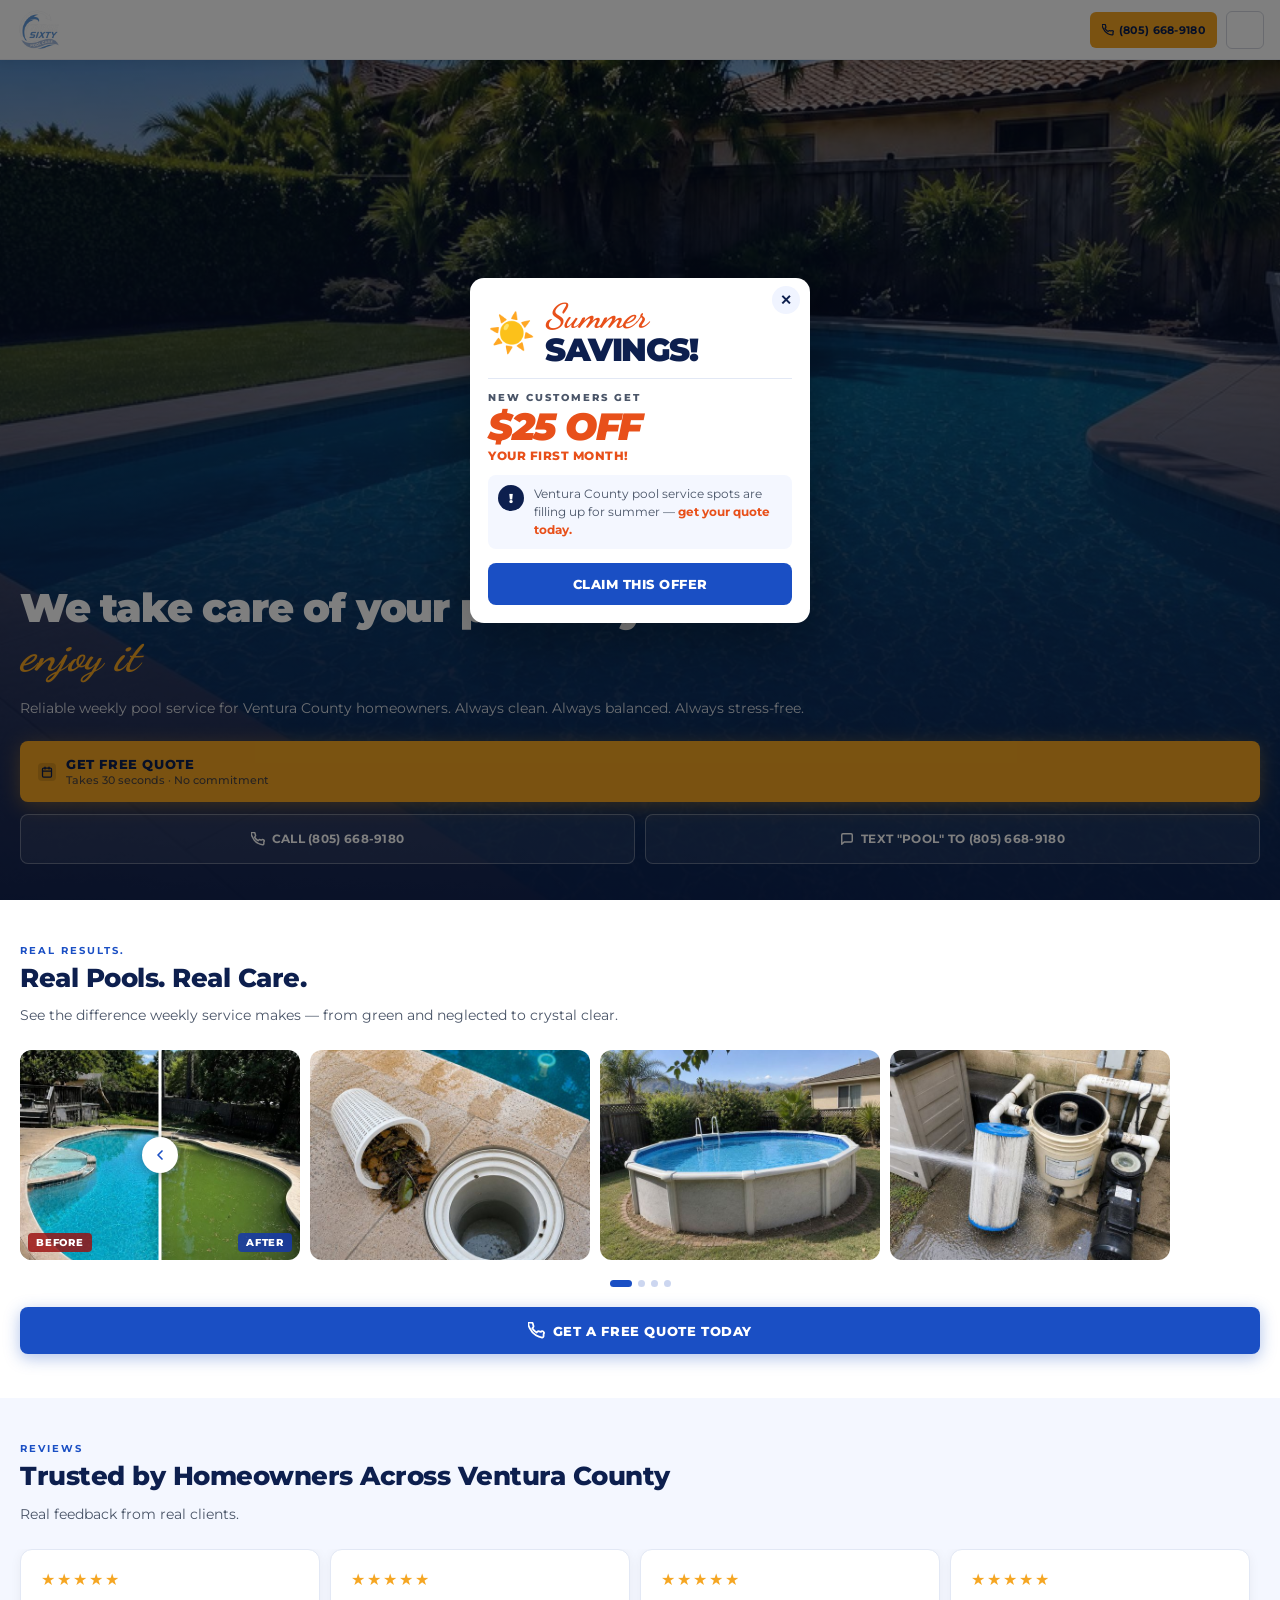
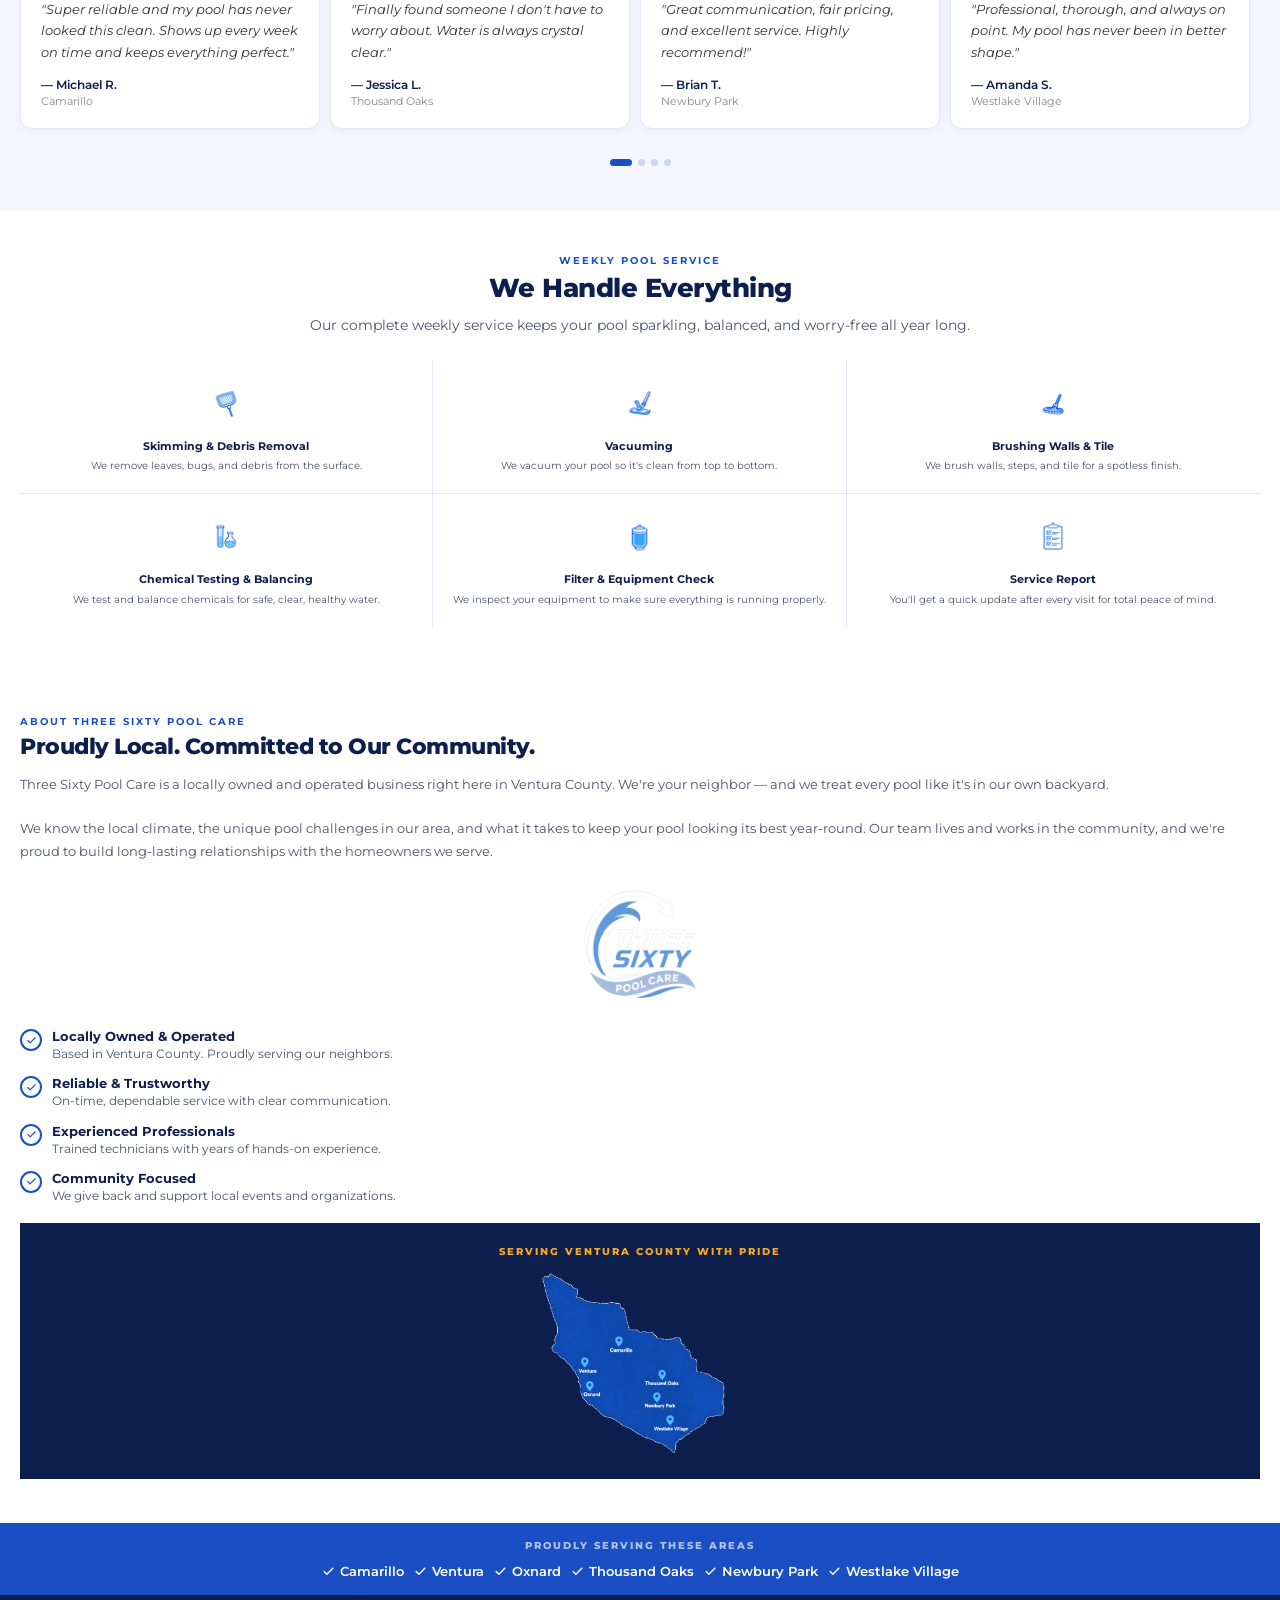
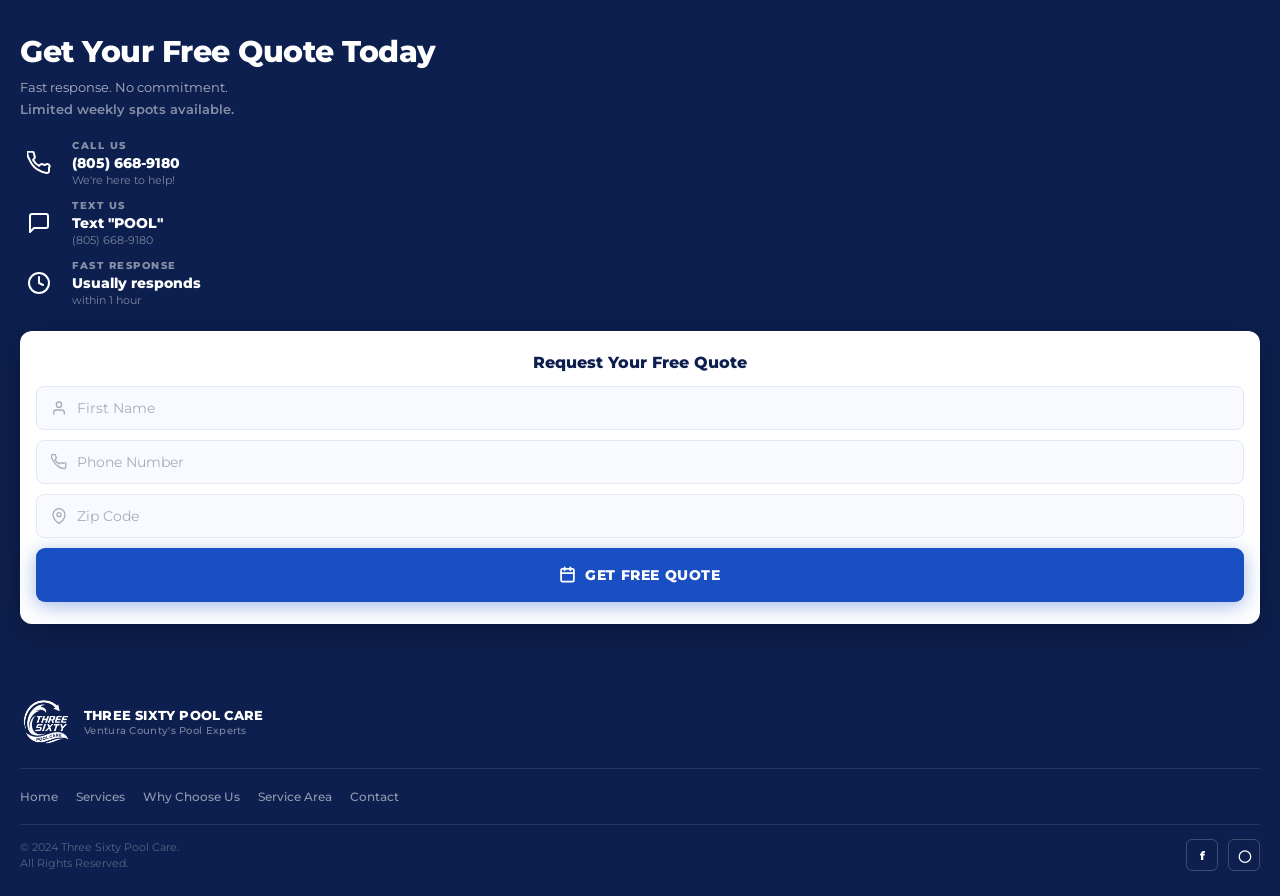
==== commit e6458dd8: "Add files via upload" ====
--- a/index.html
+++ b/index.html
@@ -3,689 +3,567 @@
 <head>
 <meta charset="UTF-8">
 <meta name="viewport" content="width=device-width, initial-scale=1.0">
-<title>Three Sixty Pool Care – Ventura County Pool Service</title>
+<title>Three Sixty Pool Care — Ventura County Weekly Pool Service</title>
+<link rel="preconnect" href="https://fonts.googleapis.com">
+<link rel="preconnect" href="https://fonts.gstatic.com" crossorigin>
+<link href="https://fonts.googleapis.com/css2?family=Montserrat:ital,wght@0,400;0,500;0,600;0,700;0,800;0,900;1,700&family=Dancing+Script:wght@700&display=swap" rel="stylesheet">
 <style>
-  *{margin:0;padding:0;box-sizing:border-box}
-  html{scroll-behavior:smooth}
-  body{font-family:'Segoe UI',Arial,sans-serif;color:#1a1a2e;overflow-x:hidden}
-  :root{
-    --blue:#1a3fa8;
-    --blue-dark:#0d2775;
-    --blue-btn:#1a3fa8;
-    --accent:#f7c948;
-    --text:#222;
-    --light-bg:#f4f7fb;
-    --white:#fff;
-    --radius:10px;
-  }
-
-  /* NAV */
-  nav{
-    position:fixed;top:0;left:0;width:100%;z-index:1000;
-    background:#fff;
-    box-shadow:0 2px 18px rgba(0,0,0,0.10);
-    display:flex;align-items:center;justify-content:space-between;
-    padding:10px 40px;
-    min-height:70px;
-  }
-  .nav-logo img{height:52px;width:auto}
-  .nav-links{display:flex;gap:28px;list-style:none}
-  .nav-links a{text-decoration:none;color:#222;font-size:14.5px;font-weight:500;transition:color .2s}
-  .nav-links a:hover{color:var(--blue)}
-  .nav-right{display:flex;align-items:center;gap:14px}
-  .nav-phone{display:flex;align-items:center;gap:7px;color:var(--blue);font-weight:700;font-size:15px;text-decoration:none}
-  .nav-phone svg{width:18px;height:18px;fill:var(--blue)}
-  .btn-quote{
-    background:var(--blue-btn);color:#fff;
-    padding:11px 22px;border-radius:var(--radius);
-    font-weight:700;font-size:14px;text-decoration:none;
-    transition:background .2s;white-space:nowrap;
-    border:none;cursor:pointer;display:inline-block;
-  }
-  .btn-quote:hover{background:var(--blue-dark)}
-
-  /* HERO */
-  .hero{
-    position:relative;min-height:100vh;
-    display:flex;align-items:center;
-    background:url('[data-uri]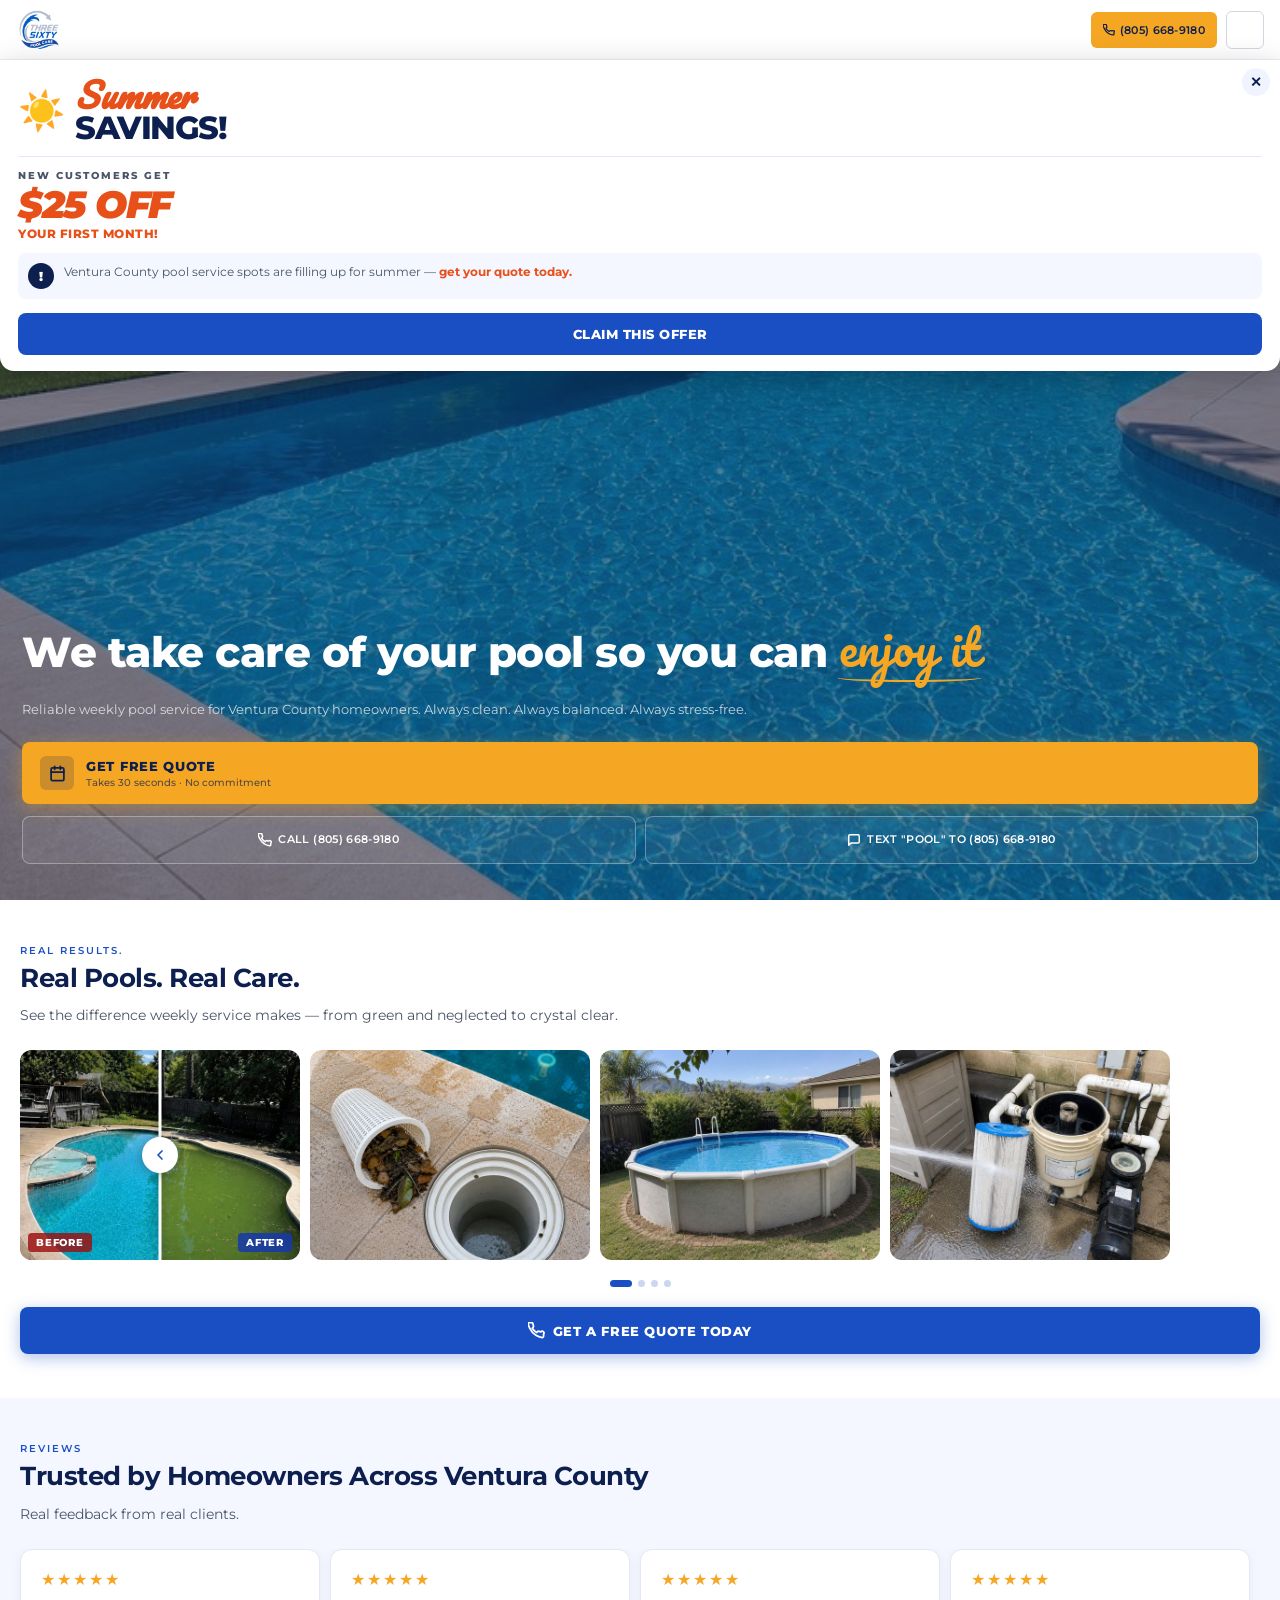
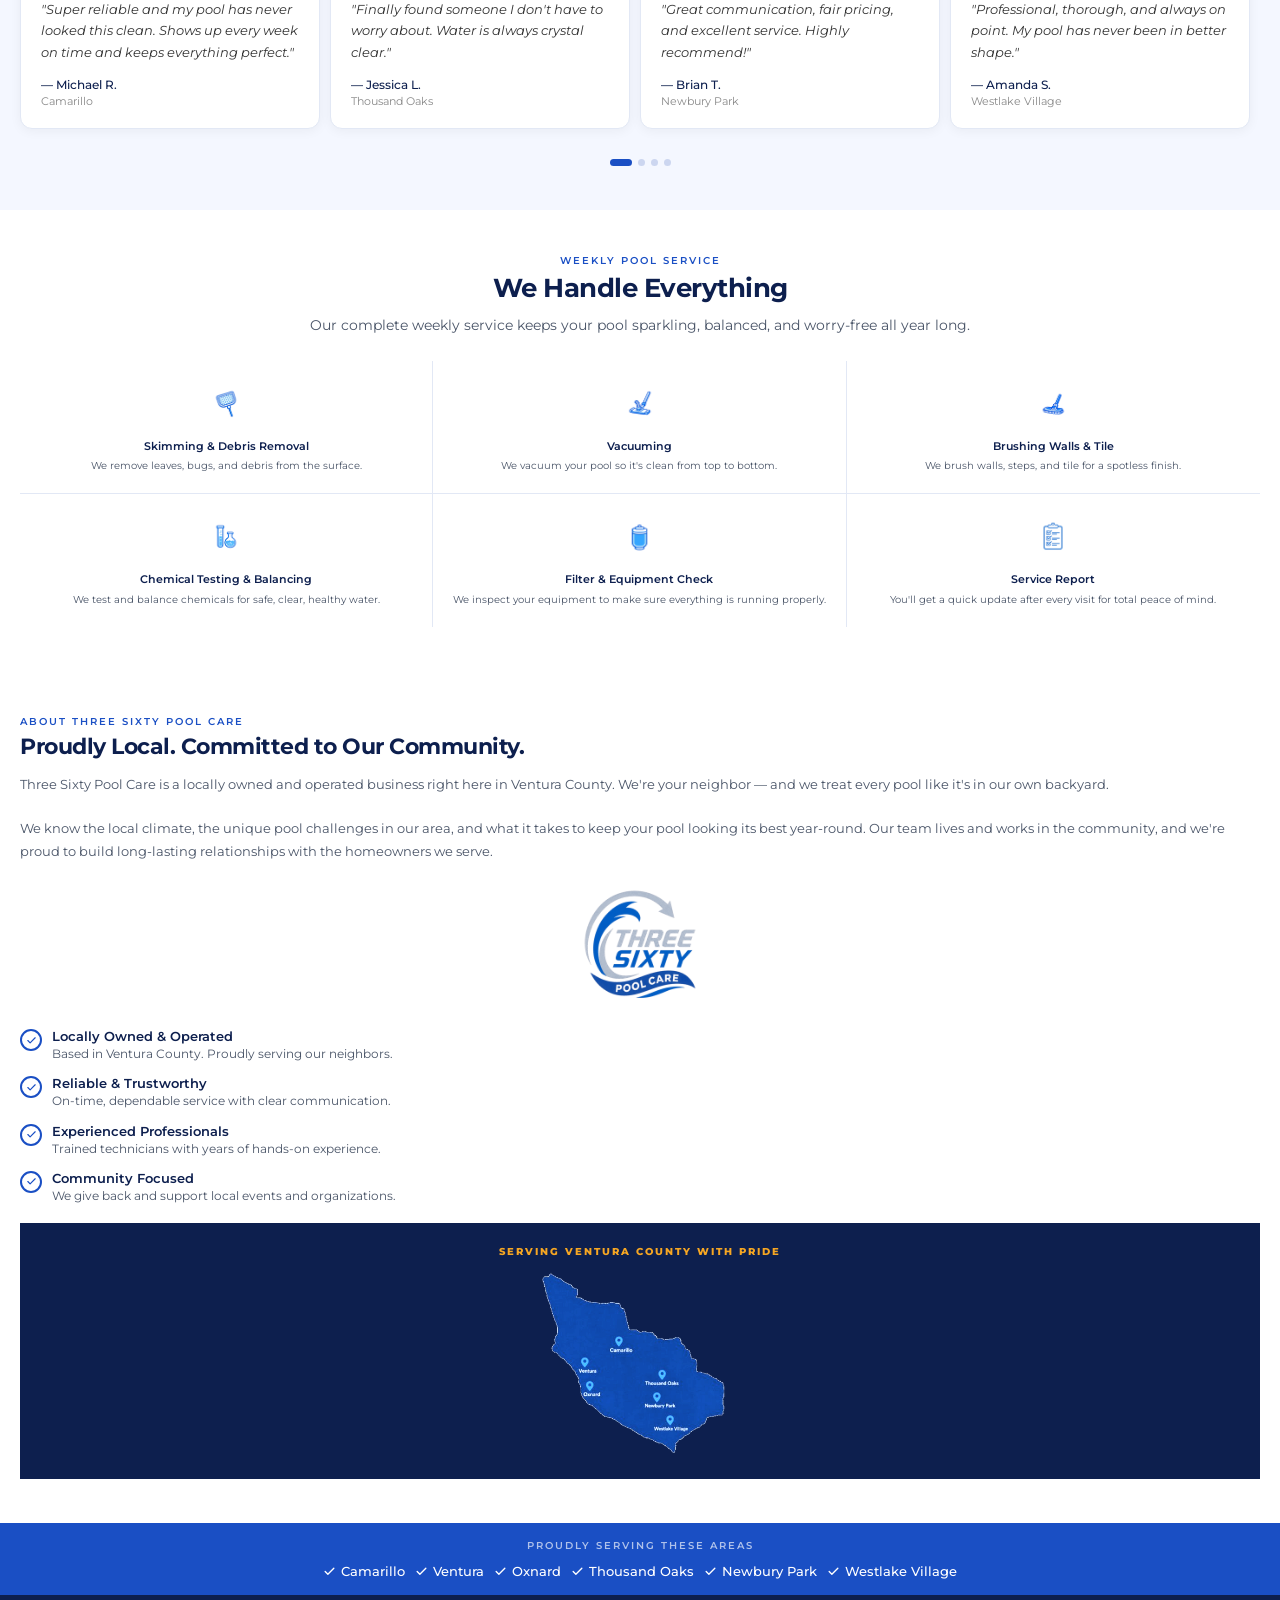
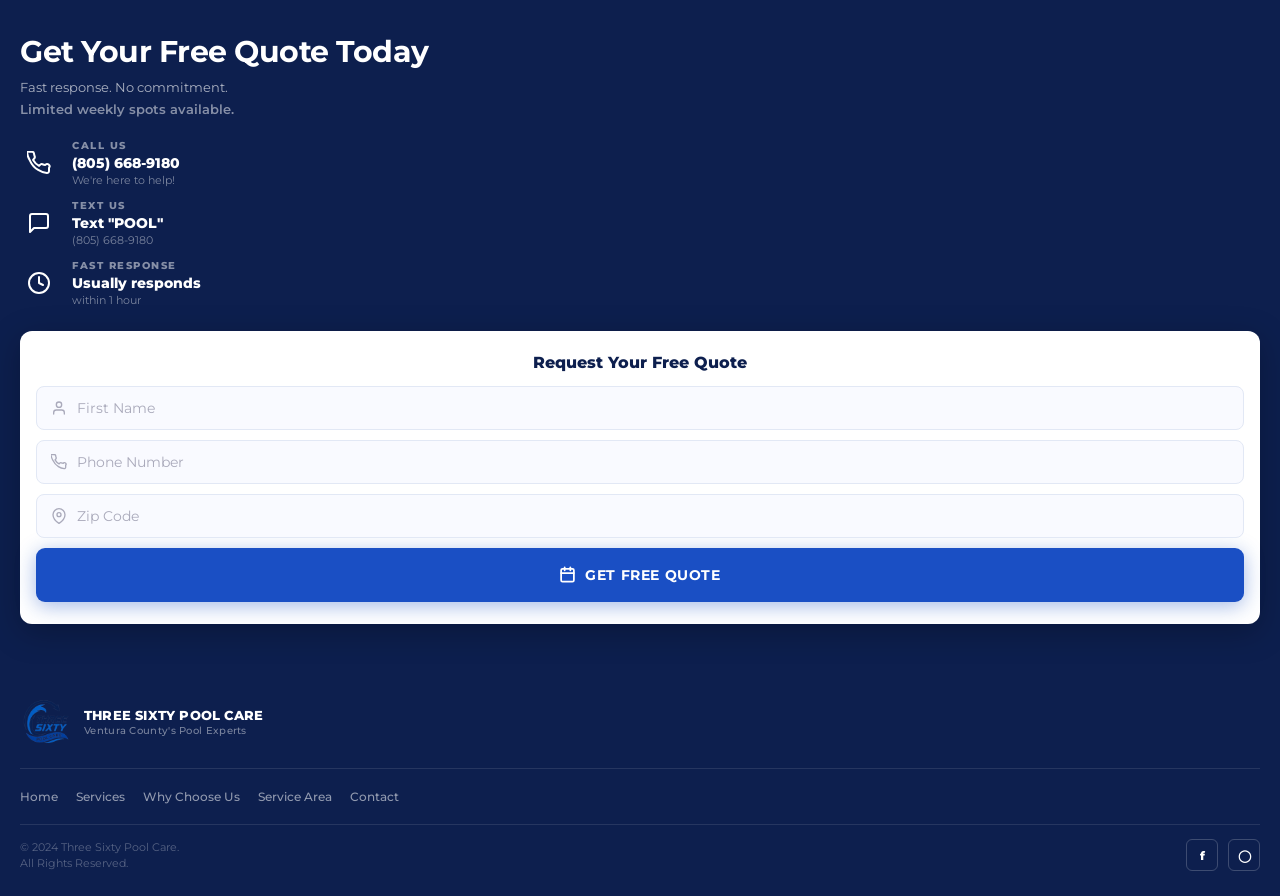
==== commit c133f87b: "Add files via upload" ====
--- a/index.html
+++ b/index.html
@@ -6,7 +6,7 @@
 <title>Three Sixty Pool Care — Ventura County Weekly Pool Service</title>
 <link rel="preconnect" href="https://fonts.googleapis.com">
 <link rel="preconnect" href="https://fonts.gstatic.com" crossorigin>
-<link href="https://fonts.googleapis.com/css2?family=Montserrat:ital,wght@0,400;0,500;0,600;0,700;0,800;0,900;1,700&family=Dancing+Script:wght@700&display=swap" rel="stylesheet">
+<link href="https://fonts.googleapis.com/css2?family=Montserrat:ital,wght@0,400;0,500;0,600;0,700;0,800;0,900;1,700&family=Pacifico&display=swap" rel="stylesheet">
 <style>
 *,*::before,*::after{box-sizing:border-box;margin:0;padding:0}
 html{scroll-behavior:smooth;-webkit-text-size-adjust:100%}
@@ -32,7 +32,7 @@
   display:flex;align-items:center;gap:5px;
   background:var(--gold);color:var(--navy);
   border-radius:6px;padding:8px 12px;
-  font-size:11px;font-weight:700;letter-spacing:.3px;min-height:36px;
+  font-size:11px;font-weight:600;letter-spacing:.3px;min-height:36px;
 }
 .nav-call-btn svg{width:12px;height:12px;flex-shrink:0}
 .ham{display:flex;flex-direction:column;justify-content:center;gap:5px;width:38px;height:38px;padding:7px;border:1.5px solid rgba(13,31,78,.18);border-radius:6px;cursor:pointer}
@@ -50,45 +50,124 @@
 
 /* ══ HERO ════════════════════════════════════════ */
 .hero{
-  min-height:100svh;padding-top:60px;position:relative;overflow:hidden;
+  padding-top:60px;
+  min-height:100svh;
+  position:relative;
   display:flex;flex-direction:column;justify-content:flex-end;
-  background-size:cover;background-position:center 40%;background-repeat:no-repeat;
-}
-.hero::after{
-  content:'';position:absolute;inset:0;
-  background:linear-gradient(to bottom,rgba(13,31,78,.25) 0%,rgba(13,31,78,.5) 35%,rgba(13,31,78,.85) 70%,rgba(13,31,78,.97) 100%);
+  background-size:cover;
+  background-position:center 35%;
+  background-repeat:no-repeat;
+}
+/* Solid navy overlay — covers the whole image */
+.hero::before{
+  content:'';
+  position:absolute;inset:0;
+  background:rgba(13,31,78,.55);
   pointer-events:none;
-}
-.hero-content{position:relative;z-index:1;padding:28px 20px 36px}
-.hero h1{font-size:clamp(30px,8.5vw,40px);font-weight:900;color:#fff;line-height:1.08;letter-spacing:-1.2px;margin-bottom:4px}
-.hero h1 .script{font-family:'Dancing Script',cursive;font-style:italic;font-weight:700;color:var(--gold);font-size:1.1em;display:block;margin-top:4px;letter-spacing:.5px}
-.hero-sub{font-size:13.5px;color:rgba(255,255,255,.84);line-height:1.65;font-weight:400;margin:16px 0 22px}
-.btn-quote{display:flex;align-items:center;gap:10px;background:var(--gold);color:var(--navy);border-radius:8px;padding:15px 18px;font-size:13px;font-weight:800;text-transform:uppercase;letter-spacing:.6px;margin-bottom:12px;min-height:56px;box-shadow:0 4px 20px rgba(245,166,35,.4);transition:transform .15s}
+  z-index:0;
+}
+.hero-photo{ display:none; }
+.hero-content{
+  position:relative;z-index:1;
+  padding:28px 22px 36px;
+}
+.hero h1{
+  font-size:clamp(30px,8.5vw,42px);
+  font-weight:800;
+  color:#fff;
+  line-height:1.08;
+  letter-spacing:-.5px;
+  margin-bottom:0;
+}
+/* "enjoy it" — Pacifico, gold, with smooth arch underline */
+.hero h1 .script{
+  font-family:'Pacifico',cursive;
+  font-style:normal;
+  font-weight:400;
+  color:var(--gold);
+  font-size:1.1em;
+  display:inline-block;
+  position:relative;
+  padding-bottom:10px;
+  letter-spacing:.5px;
+}
+.hero h1 .script::after{
+  content:'';
+  position:absolute;
+  bottom:1px;
+  left:-2px;
+  right:-2px;
+  height:9px;
+  border-bottom:2.5px solid var(--gold);
+  border-left:0 solid transparent;
+  border-right:0 solid transparent;
+  border-radius:0 0 55% 55%;
+}
+.hero-sub{
+  font-size:13px;
+  color:rgba(255,255,255,.75);
+  line-height:1.65;
+  font-weight:400;
+  margin:16px 0 22px;
+}
+/* Gold CTA button — full width like reference */
+.btn-quote{
+  display:flex;align-items:center;gap:12px;
+  background:var(--gold);color:var(--navy);
+  border-radius:8px;padding:14px 18px;
+  font-size:13px;font-weight:800;
+  text-transform:uppercase;letter-spacing:.7px;
+  margin-bottom:12px;width:100%;
+  box-shadow:0 4px 18px rgba(245,166,35,.4);
+  transition:transform .15s;
+  border:none;font-family:'Montserrat',sans-serif;
+  cursor:pointer;text-decoration:none;
+}
 .btn-quote:active{transform:scale(.975)}
-.btn-quote svg{width:18px;height:18px;flex-shrink:0;background:rgba(0,0,0,.12);border-radius:4px;padding:3px}
-.btn-quote-sub{font-size:10.5px;font-weight:500;opacity:.72;margin-top:2px;text-transform:none;letter-spacing:0}
-.hero-secondary-row{display:grid;grid-template-columns:1fr 1fr;gap:10px}
-.btn-outline{display:flex;align-items:center;justify-content:center;gap:7px;color:#fff;border:1.5px solid rgba(255,255,255,.3);border-radius:8px;padding:13px 8px;font-size:11.5px;font-weight:700;text-transform:uppercase;letter-spacing:.3px;min-height:50px;background:rgba(255,255,255,.07);transition:background .15s}
-.btn-outline:active{background:rgba(255,255,255,.16)}
-.btn-outline svg{width:14px;height:14px;flex-shrink:0}
+.btn-quote-icon{
+  width:34px;height:34px;flex-shrink:0;
+  background:rgba(13,31,78,.18);border-radius:6px;
+  display:flex;align-items:center;justify-content:center;
+}
+.btn-quote-icon svg{width:17px;height:17px;stroke:var(--navy);fill:none;stroke-width:2.5;stroke-linecap:round;stroke-linejoin:round}
+.btn-quote-text{text-align:left;flex:1}
+.btn-quote-main{display:block;font-size:13px;font-weight:800;letter-spacing:.7px;text-transform:uppercase}
+.btn-quote-sub{display:block;font-size:10px;font-weight:500;opacity:.68;margin-top:2px;text-transform:none;letter-spacing:0}
+/* Ghost outline buttons */
+.hero-secondary-row{display:grid;grid-template-columns:1fr 1fr;gap:9px}
+.btn-outline{
+  display:flex;align-items:center;justify-content:center;gap:6px;
+  color:#fff;
+  border:1.5px solid rgba(255,255,255,.32);
+  border-radius:8px;padding:12px 6px;
+  font-size:10.5px;font-weight:600;
+  text-transform:uppercase;letter-spacing:.35px;
+  min-height:48px;
+  background:rgba(255,255,255,.06);
+  transition:background .15s;
+  text-align:center;line-height:1.35;
+}
+.btn-outline:active{background:rgba(255,255,255,.15)}
+.btn-outline svg{width:14px;height:14px;flex-shrink:0;stroke:#fff;fill:none;stroke-width:2.5;stroke-linecap:round;stroke-linejoin:round}
 
 /* ══ FLOATING BANNER ═════════════════════════════ */
 .banner-overlay{
-  position:fixed;inset:0;z-index:2000;
-  background:rgba(0,0,0,.5);
-  display:flex;align-items:center;justify-content:center;
-  padding:24px 20px;
-  animation:fadeIn .3s ease;
-}
-.banner-overlay.hidden{display:none}
-@keyframes fadeIn{from{opacity:0}to{opacity:1}}
+  position:fixed;top:60px;left:0;right:0;z-index:1999;
+  transform:translateY(0);
+  transition:transform .45s cubic-bezier(.4,0,.2,1);
+}
+.banner-overlay.hidden{
+  transform:translateY(-120%);
+}
 .banner{
-  background:#fff;border-radius:14px;padding:22px 18px 18px;
-  position:relative;box-shadow:0 16px 56px rgba(0,0,0,.3);
-  width:100%;max-width:340px;
-  animation:slideUp .35s cubic-bezier(.4,0,.2,1);
-}
-@keyframes slideUp{from{transform:translateY(28px);opacity:0}to{transform:translateY(0);opacity:1}}
+  background:#fff;
+  border-radius:0 0 14px 14px;
+  padding:18px 18px 16px;
+  position:relative;
+  box-shadow:0 8px 32px rgba(0,0,0,.22);
+  width:100%;
+}
+
 .banner-close{
   position:absolute;top:8px;right:10px;
   width:28px;height:28px;border-radius:50%;
@@ -98,8 +177,8 @@
 }
 .banner-top{display:flex;align-items:center;gap:10px;margin-bottom:12px}
 .banner-sun{font-size:38px;line-height:1;flex-shrink:0}
-.banner-savings{font-family:'Dancing Script',cursive;color:var(--orange);font-size:34px;line-height:1;font-style:italic;font-weight:700}
-.banner-savings span{display:block;font-family:'Montserrat',sans-serif;font-weight:900;font-size:32px;color:var(--navy);letter-spacing:-1.5px;font-style:normal;text-transform:uppercase}
+.banner-savings{font-family:'Pacifico',cursive;color:var(--orange);font-size:34px;line-height:1;font-style:italic;font-weight:700}
+.banner-savings span{display:block;font-family:'Montserrat',sans-serif;font-weight:800;font-size:32px;color:var(--navy);letter-spacing:-1.5px;font-style:normal;text-transform:uppercase}
 .banner-divider{height:1px;background:var(--border);margin-bottom:12px}
 .banner-offer-label{font-size:10px;font-weight:800;letter-spacing:2px;text-transform:uppercase;color:var(--mid);margin-bottom:4px}
 .banner-offer-amount{font-size:38px;font-weight:900;color:var(--orange);letter-spacing:-1.5px;line-height:1;font-style:italic}
@@ -112,8 +191,8 @@
 
 /* ══ SHARED SECTIONS ═════════════════════════════ */
 .section{padding:44px 20px}
-.eyebrow{font-size:10px;font-weight:700;letter-spacing:2px;text-transform:uppercase;color:var(--blue);margin-bottom:6px;display:block}
-.section-title{font-size:clamp(20px,6vw,26px);font-weight:800;color:var(--navy);letter-spacing:-.5px;line-height:1.2;margin-bottom:10px}
+.eyebrow{font-size:10px;font-weight:600;letter-spacing:2px;text-transform:uppercase;color:var(--blue);margin-bottom:6px;display:block}
+.section-title{font-size:clamp(20px,6vw,26px);font-weight:700;color:var(--navy);letter-spacing:-.5px;line-height:1.2;margin-bottom:10px}
 .section-sub{font-size:13.5px;color:var(--mid);line-height:1.65;font-weight:400;margin-bottom:24px}
 
 /* ══ RESULTS — HORIZONTAL SCROLL ════════════════ */
@@ -196,7 +275,7 @@
 }
 .review-stars{color:var(--gold);font-size:16px;letter-spacing:2px;margin-bottom:10px}
 .review-text{font-size:13px;color:#333;line-height:1.65;font-weight:400;margin-bottom:14px;font-style:italic}
-.review-author{font-size:12px;color:var(--navy);font-weight:600}
+.review-author{font-size:12px;color:var(--navy);font-weight:500}
 .review-author span{display:block;font-weight:400;font-size:11px;margin-top:2px;color:#888}
 .reviews-dots{display:flex;justify-content:center;gap:6px;margin-top:16px}
 .rdot{width:7px;height:7px;border-radius:50%;background:#ccd6f0;transition:.2s}
@@ -209,13 +288,13 @@
 .svc:nth-child(3n){border-right:none}
 .svc:nth-child(4),.svc:nth-child(5),.svc:nth-child(6){border-bottom:none}
 .svc-icon{width:48px;height:48px;object-fit:contain;margin:0 auto 10px}
-.svc-title{font-size:11px;font-weight:700;color:var(--navy);line-height:1.3;margin-bottom:5px}
+.svc-title{font-size:11px;font-weight:600;color:var(--navy);line-height:1.3;margin-bottom:5px}
 .svc-desc{font-size:10px;color:var(--mid);line-height:1.55;font-weight:400}
 
 /* ══ ABOUT ═══════════════════════════════════════ */
 .about-wrap{background:#fff}
-.about-eyebrow{font-size:10px;font-weight:700;letter-spacing:2px;text-transform:uppercase;color:var(--blue);margin-bottom:6px;display:block}
-.about-title{font-size:22px;font-weight:800;color:var(--navy);letter-spacing:-.5px;line-height:1.2;margin-bottom:12px}
+.about-eyebrow{font-size:10px;font-weight:600;letter-spacing:2px;text-transform:uppercase;color:var(--blue);margin-bottom:6px;display:block}
+.about-title{font-size:22px;font-weight:700;color:var(--navy);letter-spacing:-.5px;line-height:1.2;margin-bottom:12px}
 .about-body{font-size:13px;color:var(--mid);line-height:1.72;font-weight:400;margin-bottom:18px}
 .about-logo-center{display:flex;justify-content:center;margin:18px 0}
 .about-logo-center img{width:130px;height:130px;object-fit:contain}
@@ -223,7 +302,7 @@
 .check-item{display:flex;align-items:flex-start;gap:10px}
 .check-icon{width:22px;height:22px;border-radius:50%;border:2px solid var(--blue);flex-shrink:0;display:flex;align-items:center;justify-content:center;margin-top:1px}
 .check-icon svg{width:11px;height:11px;stroke:var(--blue);fill:none;stroke-width:2.5;stroke-linecap:round;stroke-linejoin:round}
-.check-title{font-size:13px;font-weight:700;color:var(--navy);margin-bottom:2px}
+.check-title{font-size:13px;font-weight:600;color:var(--navy);margin-bottom:2px}
 .check-desc{font-size:11.5px;color:var(--mid);line-height:1.5}
 /* Map section — transparent */
 .about-map-section{background:var(--navy);padding:22px 20px;text-align:center;margin-top:0}
@@ -232,14 +311,14 @@
 
 /* ══ AREAS BAR ═══════════════════════════════════ */
 .areas-bar{background:var(--blue);padding:16px 20px}
-.areas-bar-label{font-size:10px;font-weight:800;letter-spacing:2px;text-transform:uppercase;color:rgba(255,255,255,.65);text-align:center;margin-bottom:12px}
+.areas-bar-label{font-size:10px;font-weight:600;letter-spacing:2px;text-transform:uppercase;color:rgba(255,255,255,.65);text-align:center;margin-bottom:12px}
 .areas-list{display:flex;flex-wrap:wrap;justify-content:center;gap:6px 10px}
-.area-item{display:flex;align-items:center;gap:5px;color:#fff;font-size:12.5px;font-weight:600}
+.area-item{display:flex;align-items:center;gap:5px;color:#fff;font-size:12.5px;font-weight:500}
 .area-item svg{width:13px;height:13px;stroke:#fff;fill:none;stroke-width:2.5;stroke-linecap:round;stroke-linejoin:round;flex-shrink:0}
 
 /* ══ QUOTE ═══════════════════════════════════════ */
 .quote-wrap{background:var(--navy);padding:40px 20px}
-.quote-title{font-size:clamp(24px,7vw,30px);font-weight:800;color:#fff;letter-spacing:-.5px;line-height:1.15;margin-bottom:8px}
+.quote-title{font-size:clamp(24px,7vw,30px);font-weight:700;color:#fff;letter-spacing:-.5px;line-height:1.15;margin-bottom:8px}
 .quote-sub{font-size:13px;color:rgba(255,255,255,.65);line-height:1.6;font-weight:400;margin-bottom:4px}
 .quote-spots{font-size:12.5px;color:rgba(255,255,255,.5);font-weight:600;margin-bottom:22px}
 .contact-methods{display:flex;flex-direction:column;gap:12px;margin-bottom:24px}
@@ -257,14 +336,14 @@
 .field-input svg{width:16px;height:16px;stroke:#aab;fill:none;stroke-width:2;stroke-linecap:round;stroke-linejoin:round;flex-shrink:0}
 .field-input input,.field-input select{border:none;background:transparent;outline:none;font-family:'Montserrat',sans-serif;font-size:14px;font-weight:400;color:var(--navy);width:100%;-webkit-appearance:none}
 .field-input input::placeholder{color:#aab}
-.btn-submit{display:flex;align-items:center;justify-content:center;gap:9px;background:var(--blue);color:#fff;border-radius:9px;padding:16px 20px;font-size:14px;font-weight:800;text-transform:uppercase;letter-spacing:.6px;width:100%;border:none;min-height:54px;font-family:'Montserrat',sans-serif;cursor:pointer;box-shadow:0 4px 20px rgba(26,79,196,.4);transition:transform .15s;margin-top:4px}
+.btn-submit{display:flex;align-items:center;justify-content:center;gap:9px;background:var(--blue);color:#fff;border-radius:9px;padding:16px 20px;font-size:14px;font-weight:700;text-transform:uppercase;letter-spacing:.6px;width:100%;border:none;min-height:54px;font-family:'Montserrat',sans-serif;cursor:pointer;box-shadow:0 4px 20px rgba(26,79,196,.4);transition:transform .15s;margin-top:4px}
 .btn-submit:active{transform:scale(.975)}
 .btn-submit svg{width:17px;height:17px;flex-shrink:0}
 
 /* ══ FOOTER ══════════════════════════════════════ */
 .footer{background:var(--navy);padding:32px 20px 24px}
 .footer-top{display:flex;align-items:center;gap:12px;margin-bottom:20px;padding-bottom:20px;border-bottom:1px solid rgba(255,255,255,.1)}
-.footer-logo{width:52px;height:52px;object-fit:contain;flex-shrink:0;filter:brightness(0) invert(1)}
+.footer-logo{width:52px;height:52px;object-fit:contain;flex-shrink:0}
 .footer-brand-name{font-size:13px;font-weight:800;color:#fff;letter-spacing:.2px}
 .footer-brand-sub{font-size:10px;color:rgba(255,255,255,.45);font-weight:500;margin-top:1px;letter-spacing:.3px}
 .footer-links{display:flex;flex-wrap:wrap;gap:6px 18px;margin-bottom:20px}
@@ -282,7 +361,7 @@
 
 <!-- NAV -->
 <nav class="nav" id="nav">
-  <a href="#home"><img class="nav-logo" src="[data-uri]" alt="Three Sixty Pool Care"></a>
+  <a href="#home"><img class="nav-logo" src="[data-uri]" alt="Three Sixty Pool Care"></a>
   <div class="nav-right">
     <a href="tel:8056689180" class="nav-call-btn">
       <svg viewBox="0 0 24 24" fill="none" stroke="currentColor" stroke-width="2.5" stroke-linecap="round" stroke-linejoin="round"><path d="M22 16.92v3a2 2 0 01-2.18 2 19.79 19.79 0 01-8.63-3.07A19.5 19.5 0 013.07 9.8a19.79 19.79 0 01-3.07-8.67A2 2 0 012 .82h3a2 2 0 012 1.72c.127.96.361 1.903.7 2.81a2 2 0 01-.45 2.11L6.09 8.91a16 16 0 006 6l1.27-1.27a2 2 0 012.11-.45c.907.339 1.85.573 2.81.7A2 2 0 0122 16.92z"/></svg>
@@ -300,13 +379,21 @@
 
 <!-- HERO -->
 <section id="home">
-  <div class="hero" style="background-image:url('[data-uri]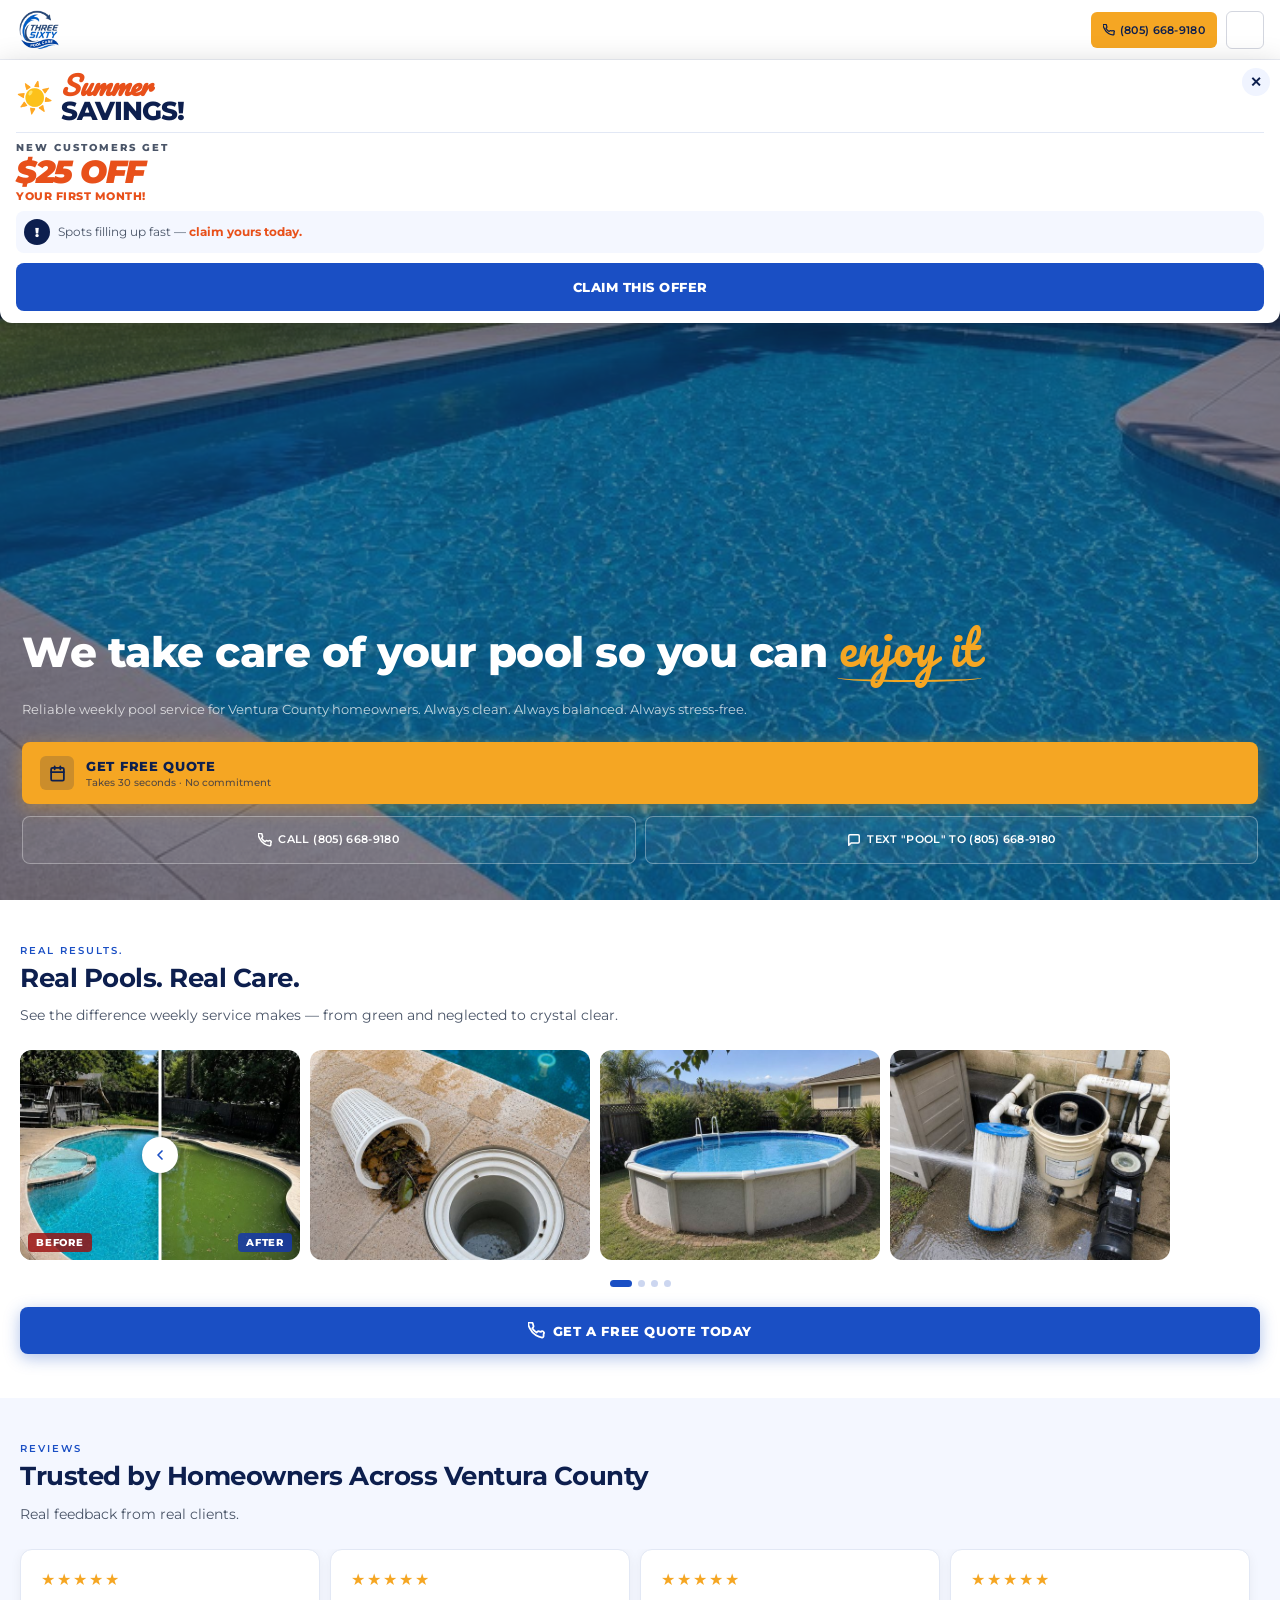
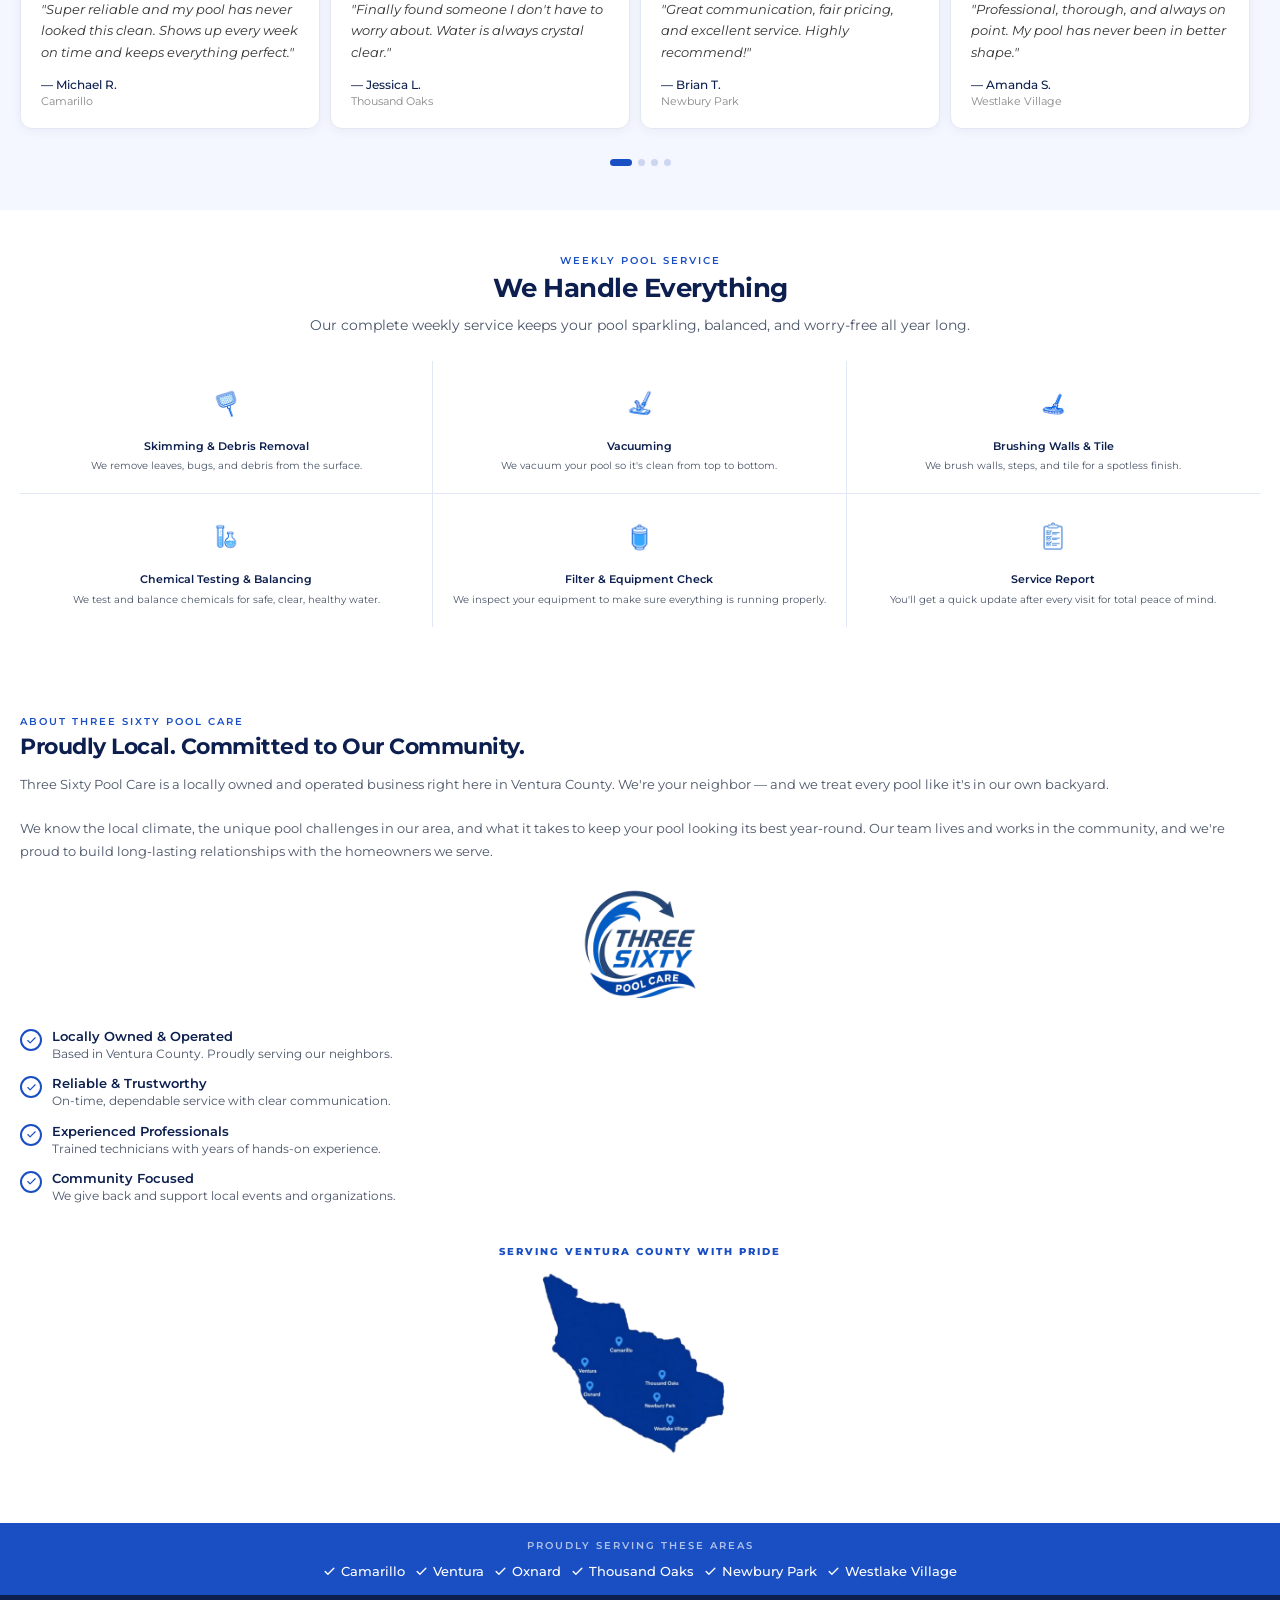
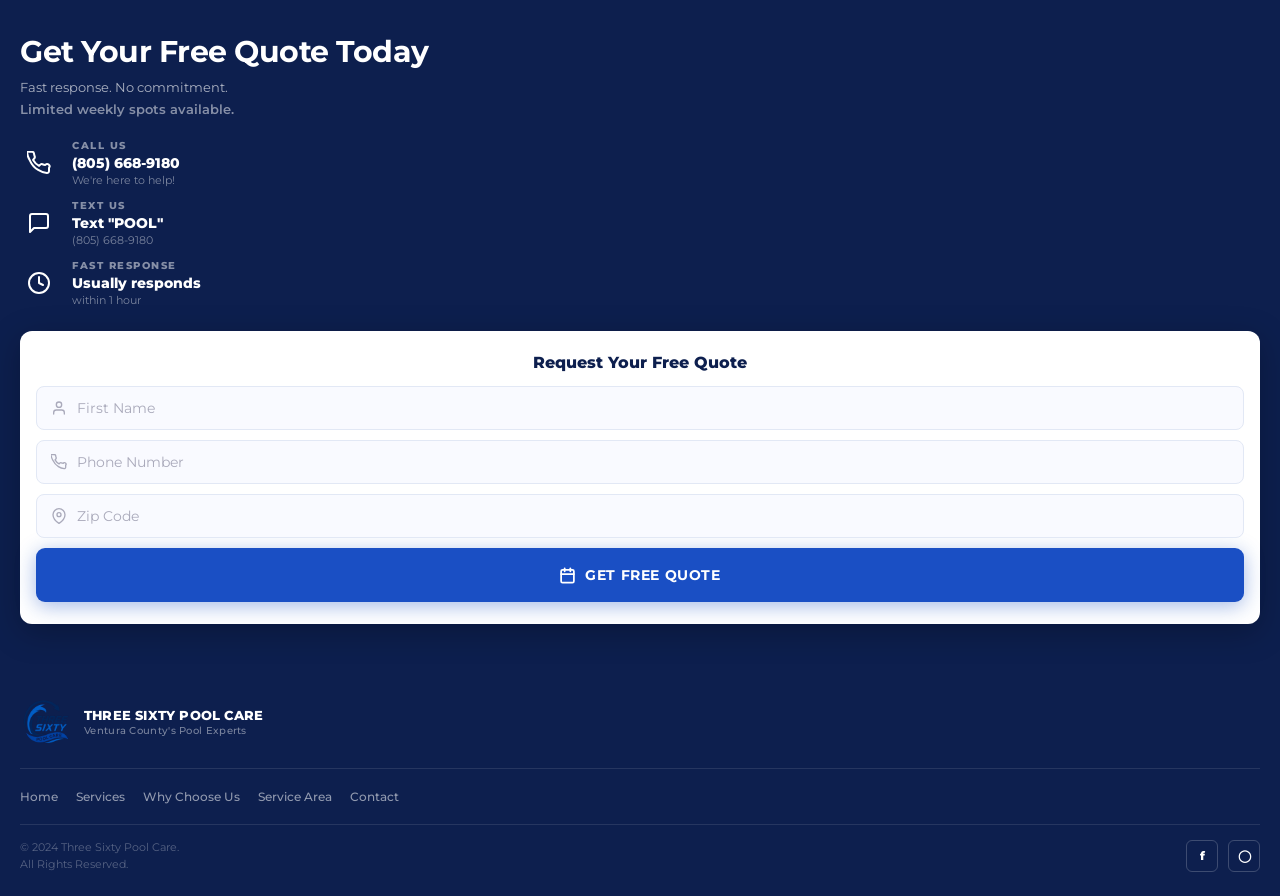
==== commit f7af31e6: "Add files via upload" ====
--- a/index.html
+++ b/index.html
@@ -154,15 +154,17 @@
 .banner-overlay{
   position:fixed;top:60px;left:0;right:0;z-index:1999;
   transform:translateY(0);
-  transition:transform .45s cubic-bezier(.4,0,.2,1);
+  transition:transform .5s cubic-bezier(.4,0,.2,1);
+  will-change:transform;
 }
 .banner-overlay.hidden{
-  transform:translateY(-120%);
+  transform:translateY(-130%);
+  transition:transform .4s cubic-bezier(.4,0,.2,1);
 }
 .banner{
   background:#fff;
-  border-radius:0 0 14px 14px;
-  padding:18px 18px 16px;
+  border-radius:0 0 12px 12px;
+  padding:12px 16px 12px;
   position:relative;
   box-shadow:0 8px 32px rgba(0,0,0,.22);
   width:100%;
@@ -175,19 +177,19 @@
   display:flex;align-items:center;justify-content:center;
   font-size:14px;color:var(--navy);font-weight:800;line-height:1;
 }
-.banner-top{display:flex;align-items:center;gap:10px;margin-bottom:12px}
-.banner-sun{font-size:38px;line-height:1;flex-shrink:0}
-.banner-savings{font-family:'Pacifico',cursive;color:var(--orange);font-size:34px;line-height:1;font-style:italic;font-weight:700}
-.banner-savings span{display:block;font-family:'Montserrat',sans-serif;font-weight:800;font-size:32px;color:var(--navy);letter-spacing:-1.5px;font-style:normal;text-transform:uppercase}
-.banner-divider{height:1px;background:var(--border);margin-bottom:12px}
-.banner-offer-label{font-size:10px;font-weight:800;letter-spacing:2px;text-transform:uppercase;color:var(--mid);margin-bottom:4px}
-.banner-offer-amount{font-size:38px;font-weight:900;color:var(--orange);letter-spacing:-1.5px;line-height:1;font-style:italic}
-.banner-offer-sub{font-size:12px;font-weight:800;color:var(--orange);text-transform:uppercase;letter-spacing:.5px;margin-top:2px;margin-bottom:12px}
-.banner-alert{display:flex;align-items:flex-start;gap:10px;background:var(--light-bg);border-radius:8px;padding:10px}
+.banner-top{display:flex;align-items:center;gap:8px;margin-bottom:8px}
+.banner-sun{font-size:30px;line-height:1;flex-shrink:0}
+.banner-savings{font-family:'Pacifico',cursive;color:var(--orange);font-size:26px;line-height:1;font-style:italic;font-weight:700}
+.banner-savings span{display:block;font-family:'Montserrat',sans-serif;font-weight:800;font-size:26px;color:var(--navy);letter-spacing:-1px;font-style:normal;text-transform:uppercase}
+.banner-divider{height:1px;background:var(--border);margin-bottom:8px}
+.banner-offer-label{font-size:10px;font-weight:800;letter-spacing:2px;text-transform:uppercase;color:var(--mid);margin-bottom:2px}
+.banner-offer-amount{font-size:32px;font-weight:900;color:var(--orange);letter-spacing:-1.5px;line-height:1;font-style:italic}
+.banner-offer-sub{font-size:11px;font-weight:800;color:var(--orange);text-transform:uppercase;letter-spacing:.5px;margin-top:1px;margin-bottom:8px}
+.banner-alert{display:flex;align-items:center;gap:8px;background:var(--light-bg);border-radius:8px;padding:8px}
 .banner-alert-icon{width:26px;height:26px;border-radius:50%;background:var(--navy);display:flex;align-items:center;justify-content:center;flex-shrink:0;font-weight:900;color:#fff;font-size:13px}
-.banner-alert-text{font-size:12px;color:var(--mid);line-height:1.5}
+.banner-alert-text{font-size:11.5px;color:var(--mid);line-height:1.4}
 .banner-alert-text strong{color:var(--orange)}
-.banner-cta{display:flex;align-items:center;justify-content:center;margin-top:14px;background:var(--blue);color:#fff;border-radius:8px;padding:13px;font-size:13px;font-weight:800;text-transform:uppercase;letter-spacing:.5px;text-decoration:none}
+.banner-cta{display:flex;align-items:center;justify-content:center;margin-top:10px;background:var(--blue);color:#fff;border-radius:8px;padding:14px;font-size:13px;font-weight:800;text-transform:uppercase;letter-spacing:.5px;text-decoration:none;min-height:48px}
 
 /* ══ SHARED SECTIONS ═════════════════════════════ */
 .section{padding:44px 20px}
@@ -305,9 +307,9 @@
 .check-title{font-size:13px;font-weight:600;color:var(--navy);margin-bottom:2px}
 .check-desc{font-size:11.5px;color:var(--mid);line-height:1.5}
 /* Map section — transparent */
-.about-map-section{background:var(--navy);padding:22px 20px;text-align:center;margin-top:0}
-.about-map-eyebrow{font-size:10px;font-weight:800;letter-spacing:2px;text-transform:uppercase;color:var(--gold);margin-bottom:12px}
-.about-map img{width:100%;max-width:280px;margin:0 auto;display:block;mix-blend-mode:screen;filter:brightness(1.2)}
+.about-map-section{background:#fff;padding:22px 20px;text-align:center;margin-top:0}
+.about-map-eyebrow{font-size:10px;font-weight:800;letter-spacing:2px;text-transform:uppercase;color:var(--blue);margin-bottom:12px}
+.about-map img{width:100%;max-width:280px;margin:0 auto;display:block;}
 
 /* ══ AREAS BAR ═══════════════════════════════════ */
 .areas-bar{background:var(--blue);padding:16px 20px}
@@ -361,7 +363,7 @@
 
 <!-- NAV -->
 <nav class="nav" id="nav">
-  <a href="#home"><img class="nav-logo" src="[data-uri]" alt="Three Sixty Pool Care"></a>
+  <a href="#home"><img class="nav-logo" src="[data-uri]" alt="Three Sixty Pool Care"></a>
   <div class="nav-right">
     <a href="tel:8056689180" class="nav-call-btn">
       <svg viewBox="0 0 24 24" fill="none" stroke="currentColor" stroke-width="2.5" stroke-linecap="round" stroke-linejoin="round"><path d="M22 16.92v3a2 2 0 01-2.18 2 19.79 19.79 0 01-8.63-3.07A19.5 19.5 0 013.07 9.8a19.79 19.79 0 01-3.07-8.67A2 2 0 012 .82h3a2 2 0 012 1.72c.127.96.361 1.903.7 2.81a2 2 0 01-.45 2.11L6.09 8.91a16 16 0 006 6l1.27-1.27a2 2 0 012.11-.45c.907.339 1.85.573 2.81.7A2 2 0 0122 16.92z"/></svg>
@@ -422,7 +424,7 @@
     <div class="banner-offer-sub">Your First Month!</div>
     <div class="banner-alert">
       <div class="banner-alert-icon">!</div>
-      <div class="banner-alert-text">Ventura County pool service spots are filling up for summer — <strong>get your quote today.</strong></div>
+      <div class="banner-alert-text">Spots filling up fast — <strong>claim yours today.</strong></div>
     </div>
     <a href="#contact" class="banner-cta" id="bannerCta">CLAIM THIS OFFER</a>
   </div>
@@ -516,7 +518,7 @@
   <h2 class="about-title">Proudly Local. Committed to Our Community.</h2>
   <p class="about-body">Three Sixty Pool Care is a locally owned and operated business right here in Ventura County. We're your neighbor — and we treat every pool like it's in our own backyard.<br><br>We know the local climate, the unique pool challenges in our area, and what it takes to keep your pool looking its best year-round. Our team lives and works in the community, and we're proud to build long-lasting relationships with the homeowners we serve.</p>
   <div class="about-logo-center">
-    <img src="[data-uri]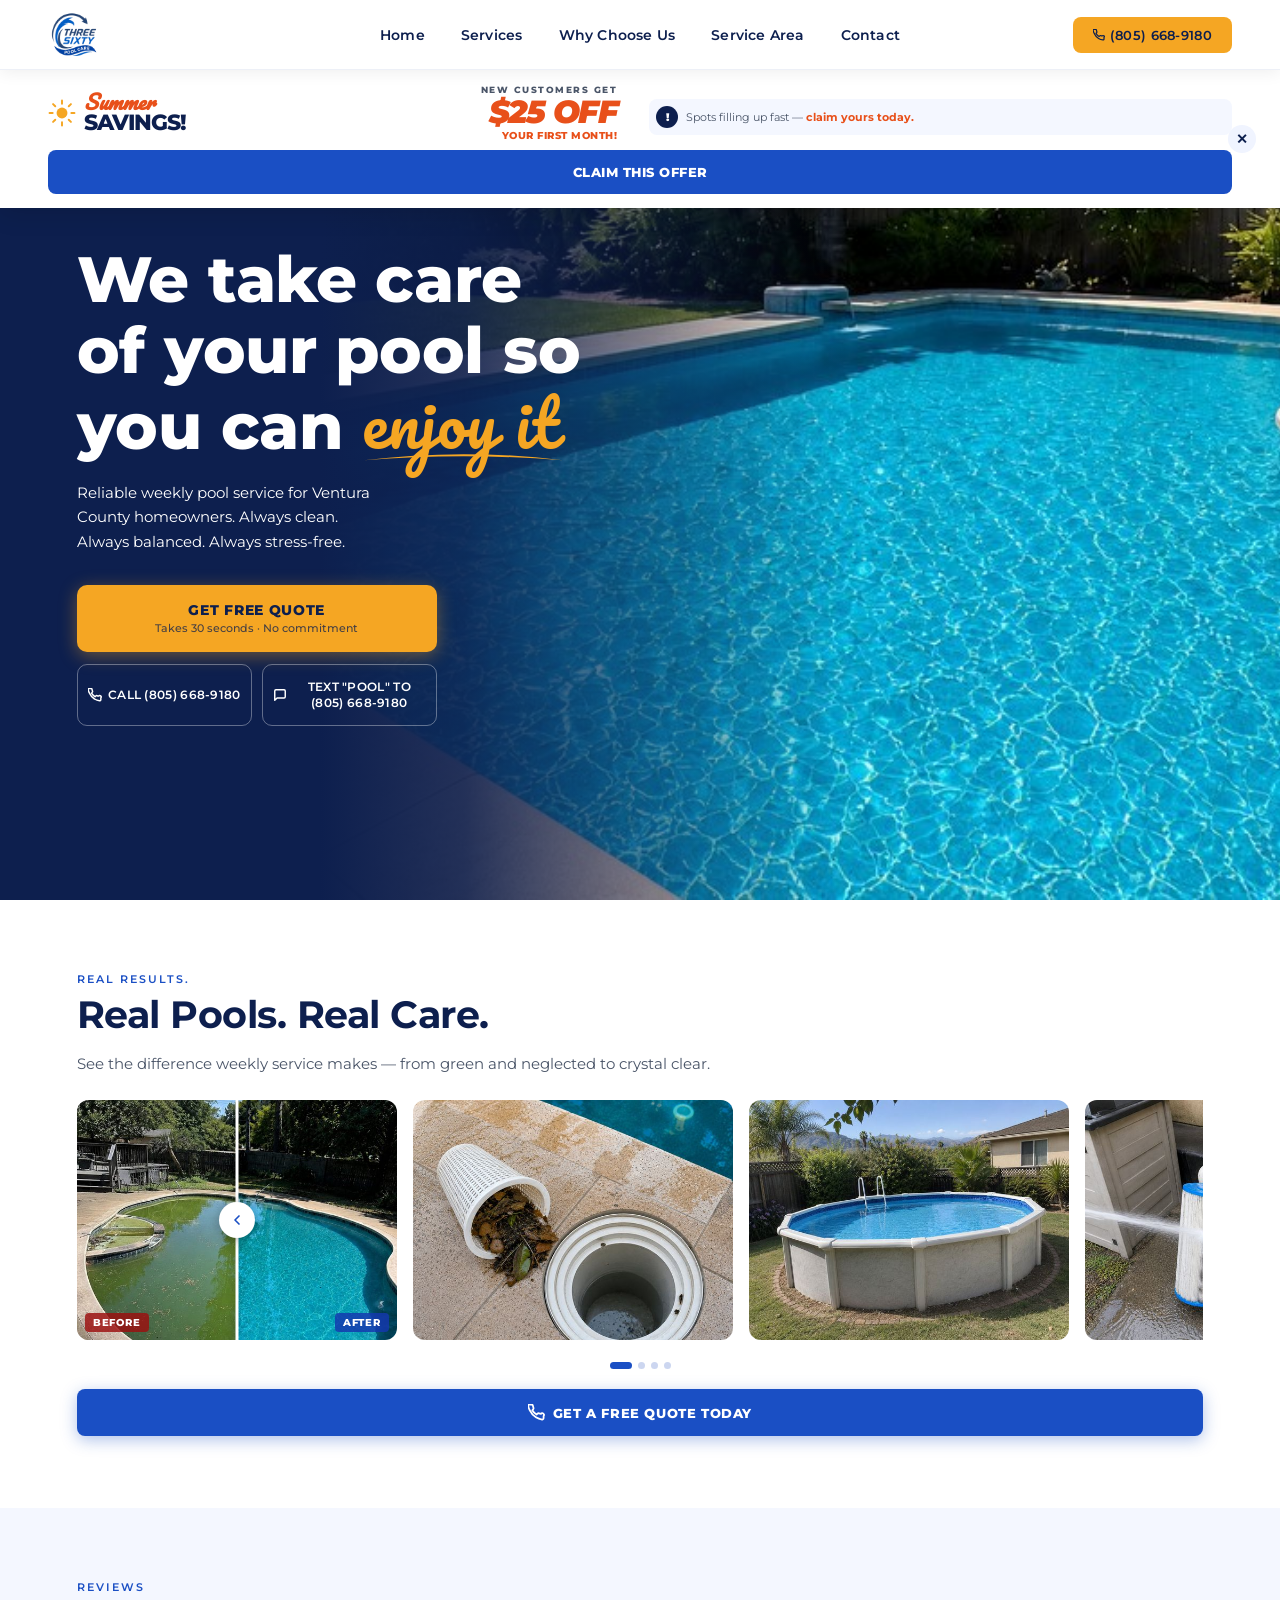
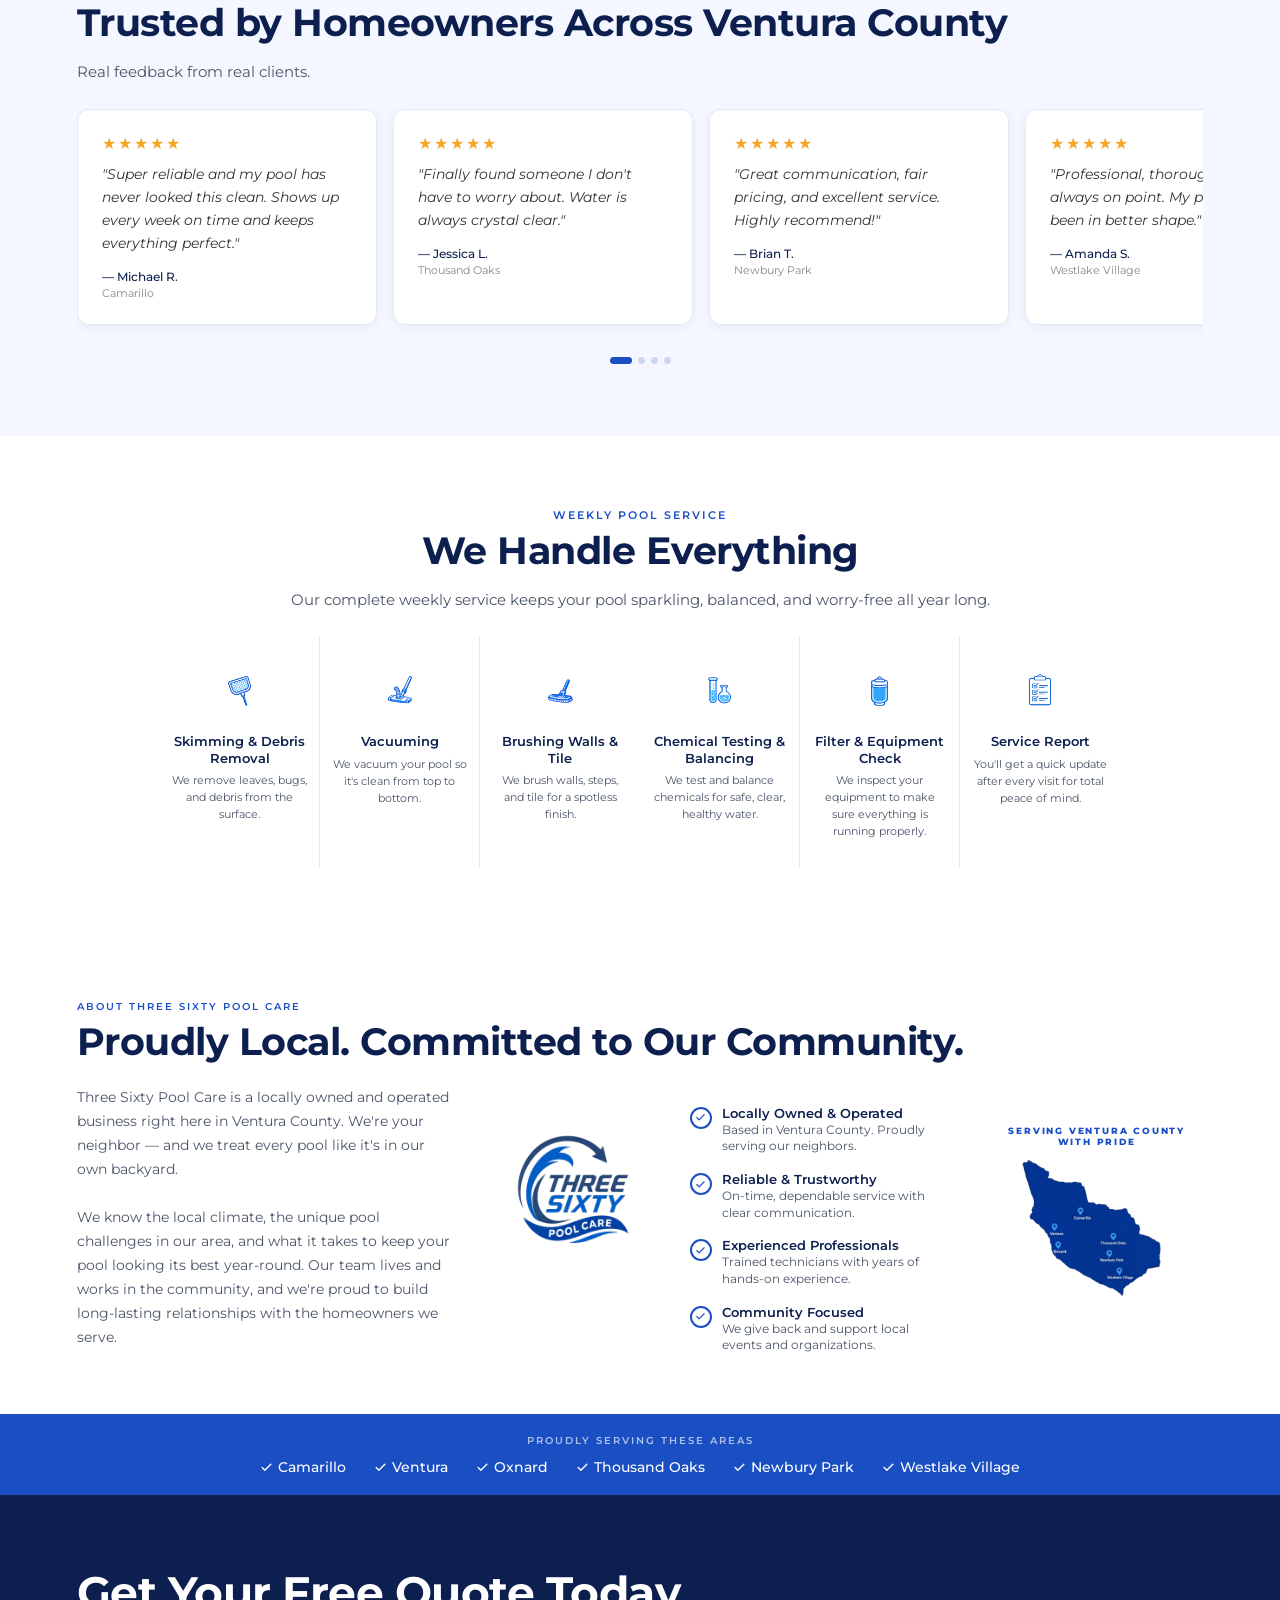
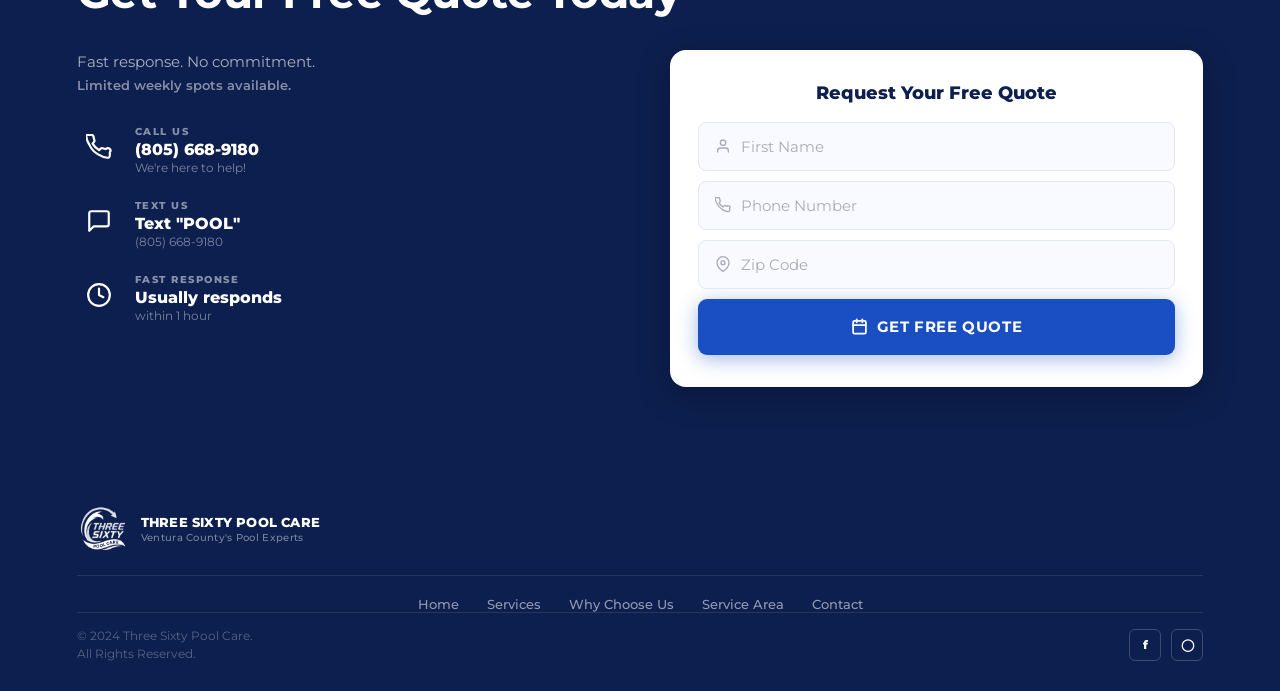
